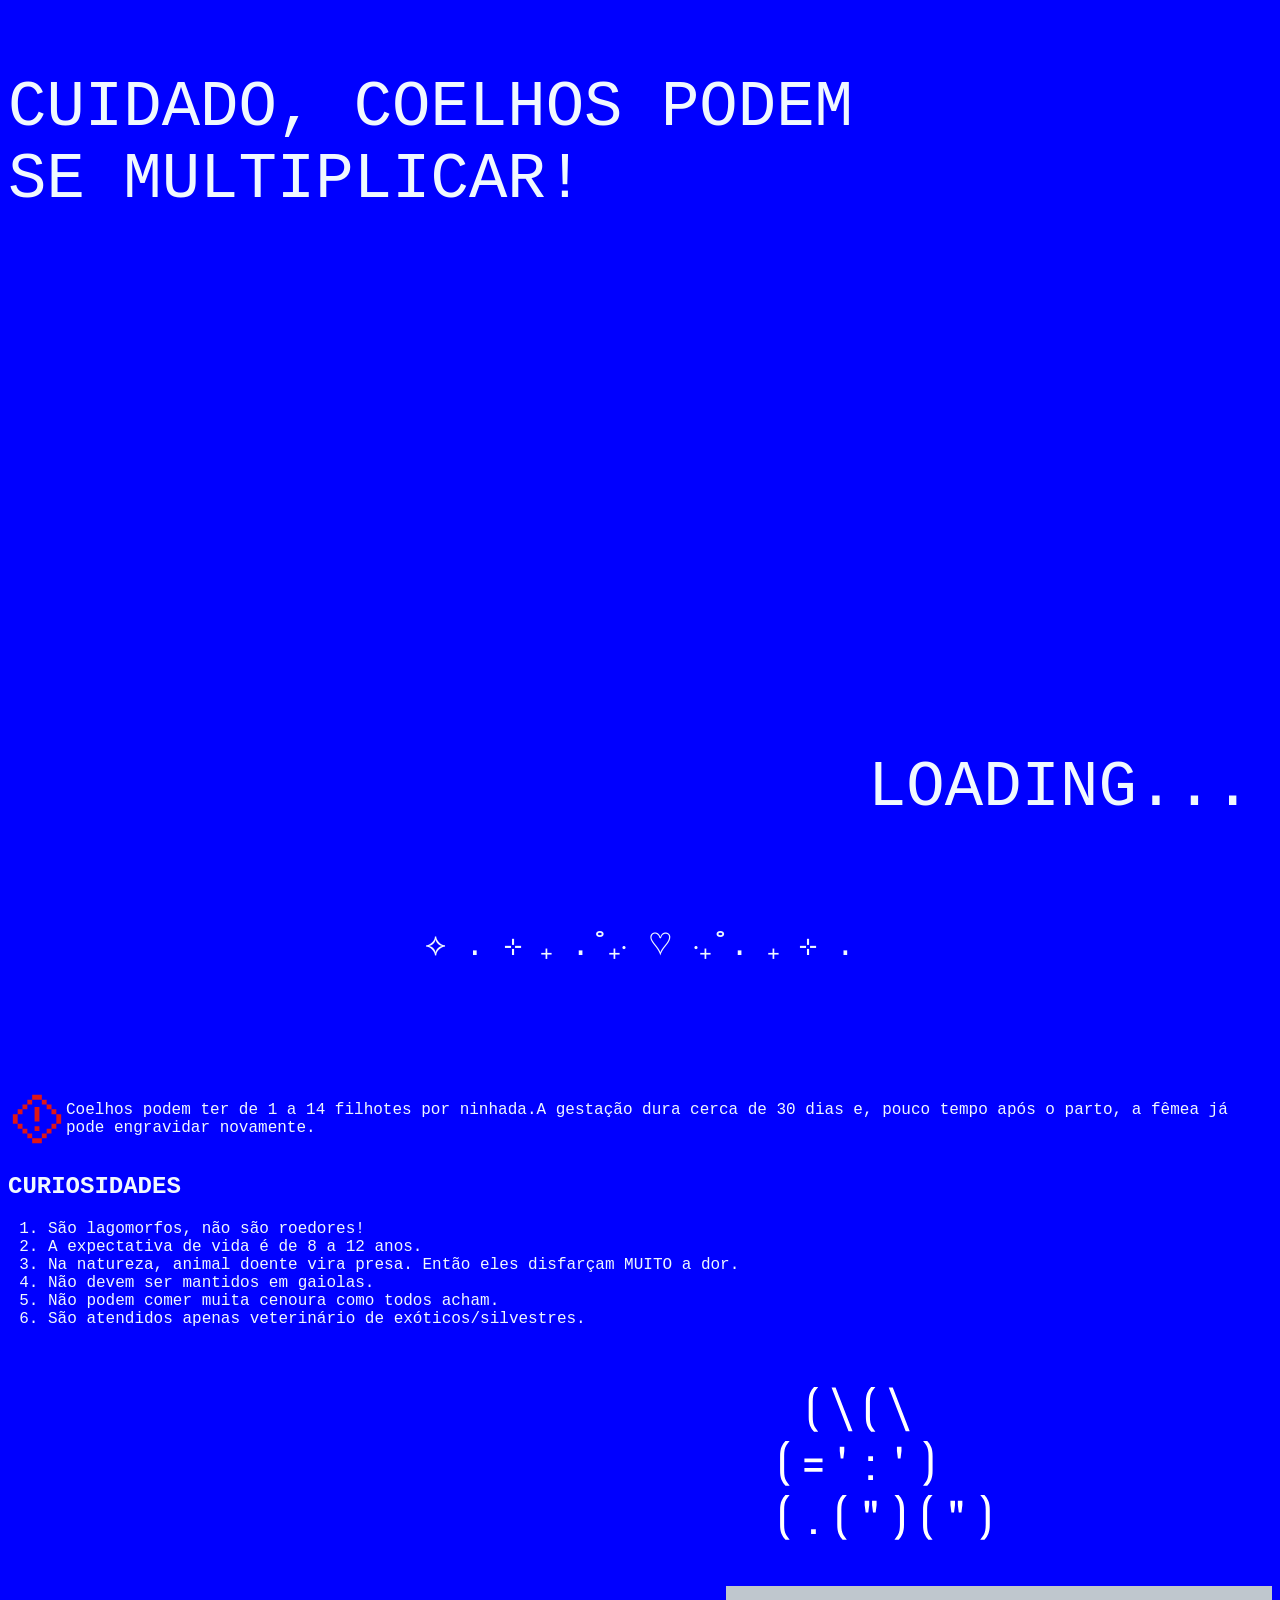
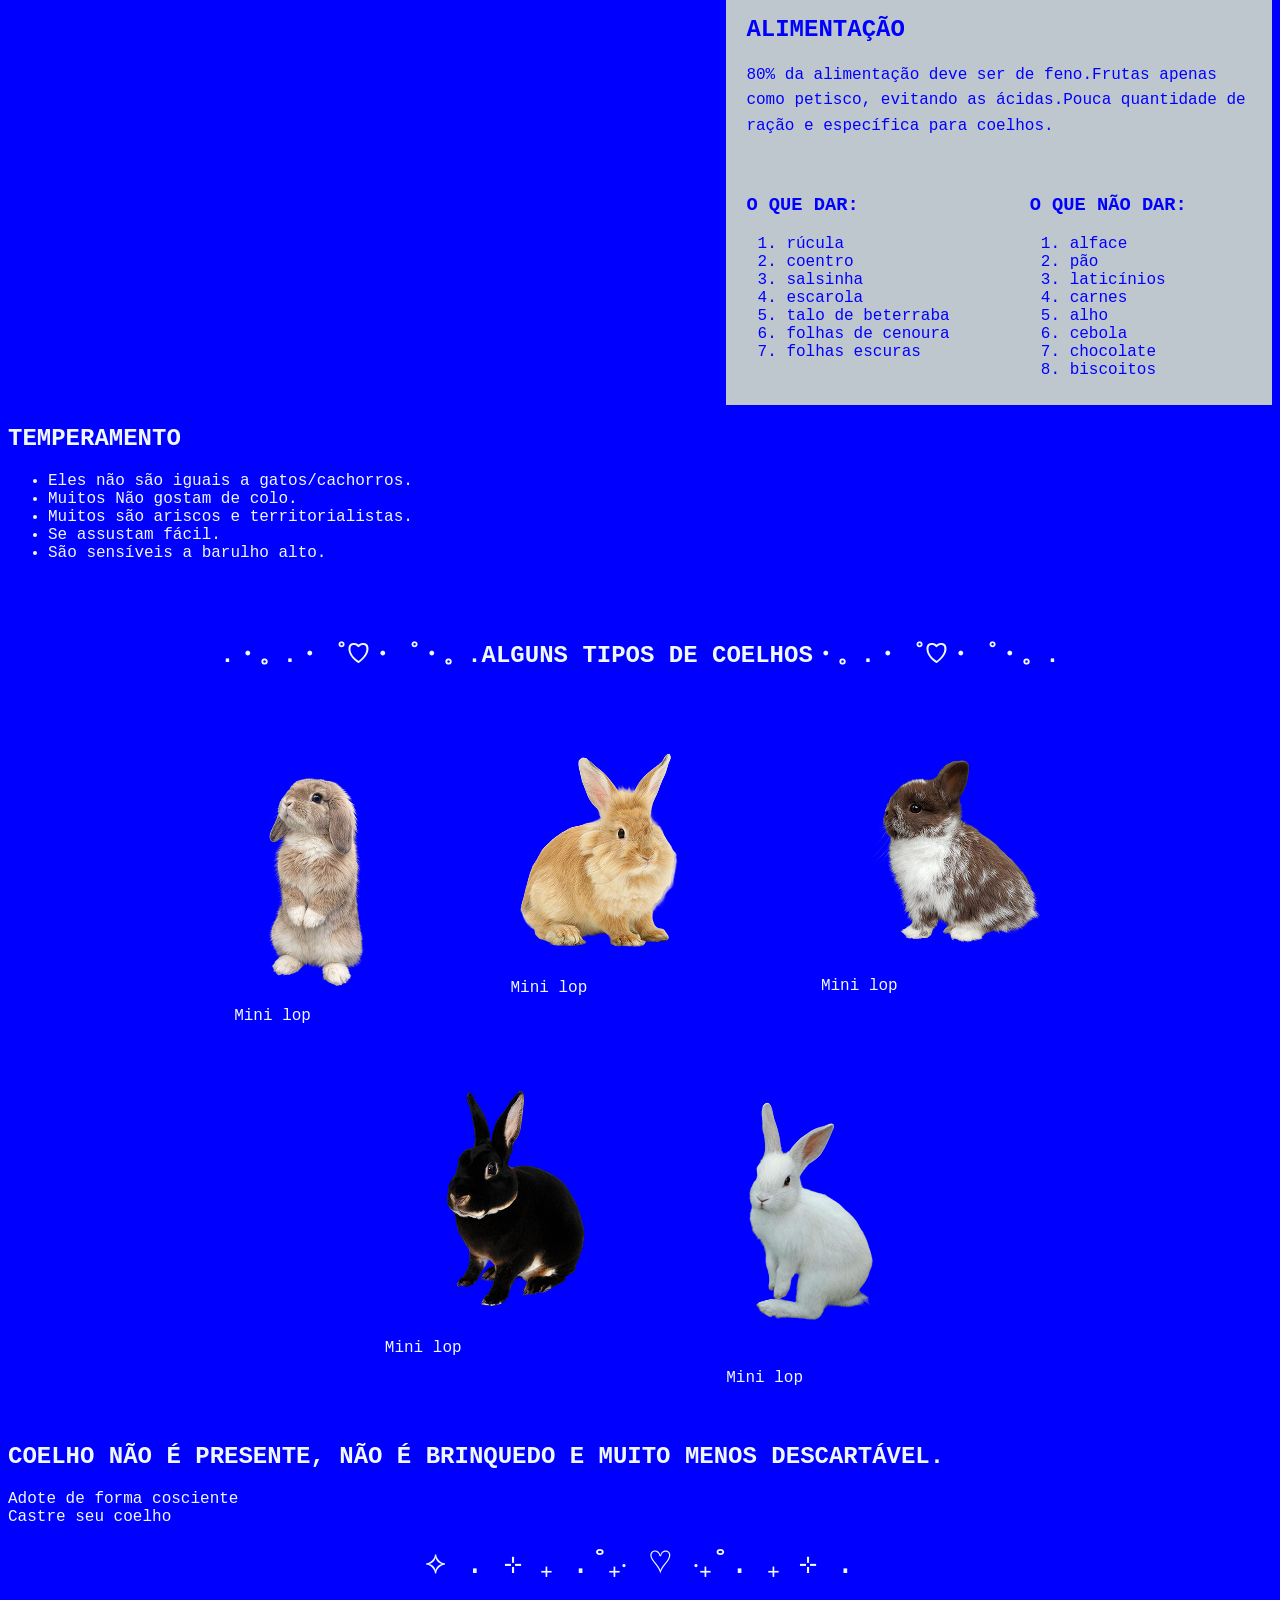
==== index.html @ 9f41f986 "teste" ====
<!DOCTYPE html>
<html>
<head>
    <meta charset="UTF-8">
    <!--Faz o site usar a largura real da tela do dispositivo (importante para responsividade/mobile)-->
    <meta name="viewport" content="width=device-width, initial-scale=1">
    <title>Coelhos</title>
    <link rel="stylesheet" href="style.css">
    <link rel="preconnect" href="https://fonts.googleapis.com">
    <link rel="preconnect" href="https://fonts.gstatic.com" crossorigin>

</head>

<body>
    <!--Área/seção identificada como "topo" para estilização no CSS-->
    <section class="section--top">
    <!-- Tela/vazio onde o JavaScript pode desenhar gráficos, formas, animações ou jogos -->
        <canvas id="drawingCanvas"></canvas>
         <p class="title--top title--principal">CUIDADO, COELHOS PODEM<br>
            SE MULTIPLICAR!
         </p>
         <p class="title--top title--loading">
            LOADING...
         </p>
    
    </section>
    <div class="border"> ⟡ . ⊹ ₊ .˚₊‧ ♡ ‧₊˚. ₊ ⊹ .</div>
    <section class="section--about">
        <img class="img--warning" src="imagem/warning.svg" alt="ícone de aviso">
        <p class="about__text">Coelhos podem ter de 1 a 14 filhotes por ninhada.A gestação dura cerca de 30 dias e, pouco tempo após o parto, a fêmea já pode engravidar novamente.</p>
    </section>

<main>
<section class="section--facts-area">
    <div>
        <h2>CURIOSIDADES</h2>
        <ol>
            <li> São lagomorfos, não são roedores!</li>
            <li>A expectativa de vida é de 8 a 12 anos.</li>
            <li>Na natureza, animal doente vira presa. Então eles disfarçam MUITO a dor.</li>
            <li>Não devem ser mantidos em gaiolas.</li>
            <li>Não podem comer muita cenoura como todos acham.</li>
            <li>São atendidos apenas veterinário de exóticos/silvestres.</li>
        </ol>
</div>
</section>

<div class="img--bunny-text">
    <img src="imagem/bunny-text.svg" alt="coelho desenhado com caracteres especiais">
</div>

<section class="section--info-food-area">
    <h2>ALIMENTAÇÃO</h2>
    <p  class="alimentacao__text">80% da alimentação deve ser de feno.Frutas apenas como petisco, evitando as ácidas.Pouca quantidade de ração e específica para coelhos.</p>
</section>

<section class="section-info-food-box">

        <div class="good-food">
            <h3>O QUE DAR:</h3>
             <ol>
                <li>rúcula</li>
                <li>coentro</li>
                <li>salsinha</li>
                <li>escarola</li>
                <li>talo de beterraba</li>
                <li>folhas de cenoura</li>
                <li>folhas escuras</li>
            </ol>
        </div>

        <div class="bad-food">
    <h3>O QUE NÃO DAR:</h3>
        <ol>
            <li>alface</li>
            <li>pão</li>
            <li>laticínios</li>
            <li>carnes</li>
            <li>alho</li>
            <li>cebola</li>
            <li>chocolate</li>
            <li>biscoitos</li>
        </ol>
        </div>
</section>

<section class="section--mood-area">
    <div> 
    <h2>TEMPERAMENTO</h2>
    <ul>
        <li>Eles não são iguais a gatos/cachorros.</li>
        <li>Muitos Não gostam de colo.</li>
        <li>Muitos são ariscos e territorialistas.</li>
        <li>Se assustam fácil.</li>
        <li>São sensíveis a barulho alto.</li>
    </ul>
    </div>
</section>

    <div class="section--types-title">
        <h2> .・。.・゜♡・゜・。.ALGUNS TIPOS DE COELHOS・。.・゜♡・゜・。.</h2>
    </div>
<section class="section--types-area">
   
    <div class="section--types-1"><img src="imagem/1.png" alt="coelho tipo Mini lop">
    <p>Mini lop</p>
    </div>

    <div class="section--types-2"><img src="imagem/2.png" alt="coelho tipo Mini lop">
    <p>Mini lop</p>
    </div>

    <div class="section--types-3"><img src="imagem/3.png" alt="coelho tipo Mini lop">
    <p>Mini lop</p>
    
    </div>
    <div class="section--types-4"><img src="imagem/4.png" alt="coelho tipo Mini lop">
    <p>Mini lop</p>
    </div>
    
    <div class="section--types-5"><img src="imagem/5.png" alt="coelho tipo Mini lop">
    <p>Mini lop</p>
    </div>
</section>
</main>
<footer>
    <h2>COELHO NÃO É PRESENTE, NÃO É BRINQUEDO 
E MUITO MENOS DESCARTÁVEL.</h2>
    <div>Adote de forma cosciente<br>
    Castre seu coelho</div>
    
</footer>
    <div class="border"> ⟡ . ⊹ ₊ .˚₊‧ ♡ ‧₊˚. ₊ ⊹ .</div>
</body>

<script src="script.js"></script>

</html>
---- style.css ----
body {
    background-color: blue;
    font-family: "Share Tech Mono", monospace;
    color: aliceblue;
}

.section--top {
    height: 100vh;
    position:relative
}
.title--top {
    position:absolute
}

.title--principal {
    font-size: clamp(2rem, 8vw, 4rem);
    top: 0;
}
.title--loading {
    position: absolute;
    font-size: clamp(2rem, 6vw, 4rem);
    right: 20px;
    bottom: 20px;
}

.border {
    font-size: clamp(1rem, 3vw, 2rem);
    padding-top: 20px;
    padding-bottom: 120px;
    display: flex;
    flex-wrap: wrap;
    justify-content: center;
}

.section--about{
    display:flex
}

.img--warning {
    max-width: 100%;
    height: auto;
}

.alimentacao__text {
    max-width: 500px;
    line-height: 1.6;
}

.img--bunny-text {
    max-width: 500px;
    width: 100%;
    height: auto;
    display: flex;
    margin-left: auto;
    padding-top: 40px;
    padding-bottom: 40px;
}

.section--info-food-area,
.section-info-food-box {
    width: 40%;
    margin-left: auto;
    color: blue;
    padding:10px 20px;
    background-color: rgb(191, 199, 206);
}

.section-info-food-box{
    display: flex;
    gap: 80px;
}

.section--types-title{
    font-size: clamp(1rem, 2vw, 1rem);
    display: flex;
    flex-wrap: wrap;
    justify-content: center;
    padding-top: 40px;
    padding-bottom: 40px;

}

.img--bunny-text img {
    max-width: 100%;
    height: auto;
}

.section--types-area {
    display: flex;
    flex-wrap: wrap;
    justify-content: center;
}

.section--types-1{
    padding-left: 5%;
    padding-right: 5%;
    padding-bottom: 20px;
    padding-top: 20px;
}
.section--types-2{
    padding-left: 5%;
    padding-right: 5%;
    padding-bottom: 20px;
    padding-top: 20px;
}
.section--types-3{
    padding-left: 5%;
    padding-right: 5%;
    padding-bottom: 20px;
    padding-top: 20px;
}
.section--types-4{
    padding-left: 5%;
    padding-right: 5%;
    padding-bottom: 20px;
    padding-top: 20px;
}
.section--types-5{
    padding-left: 5%;
    padding-right: 5%;
    padding-bottom: 20px;
    padding-top: 20px;
}
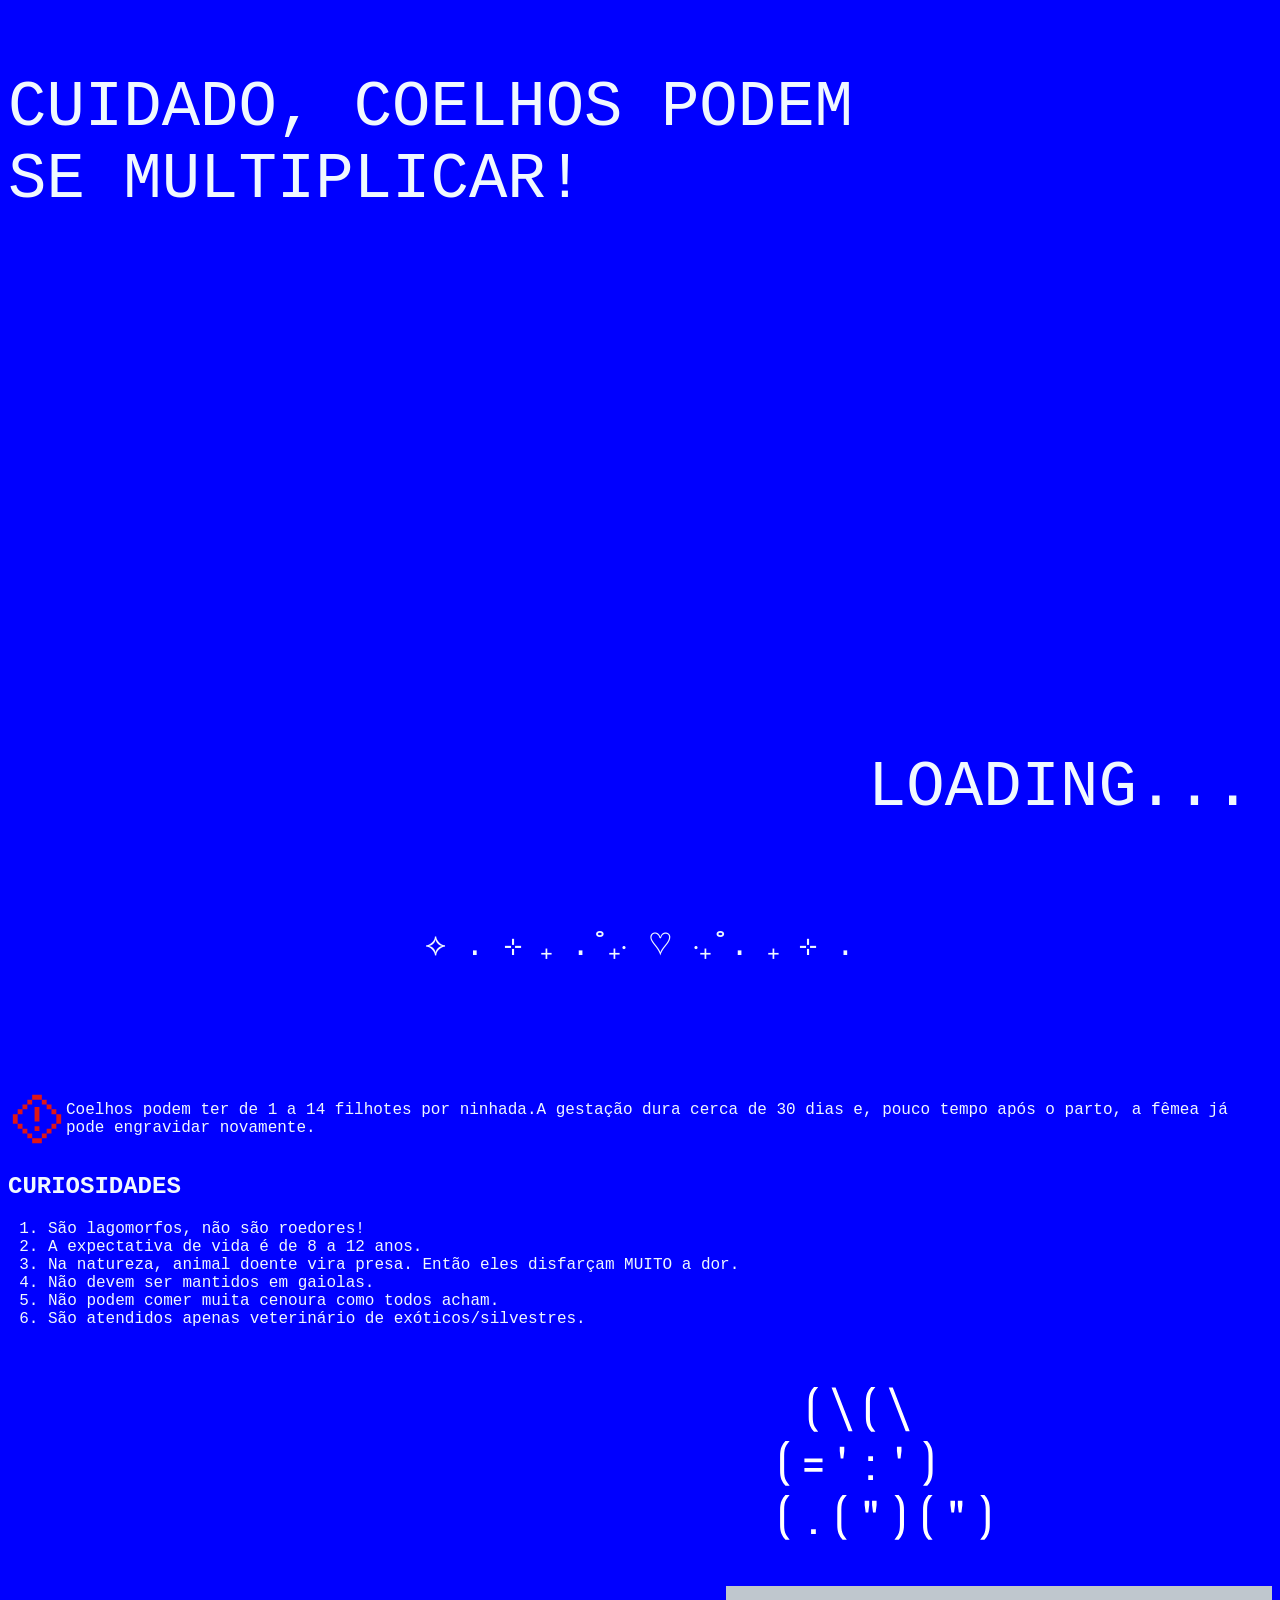
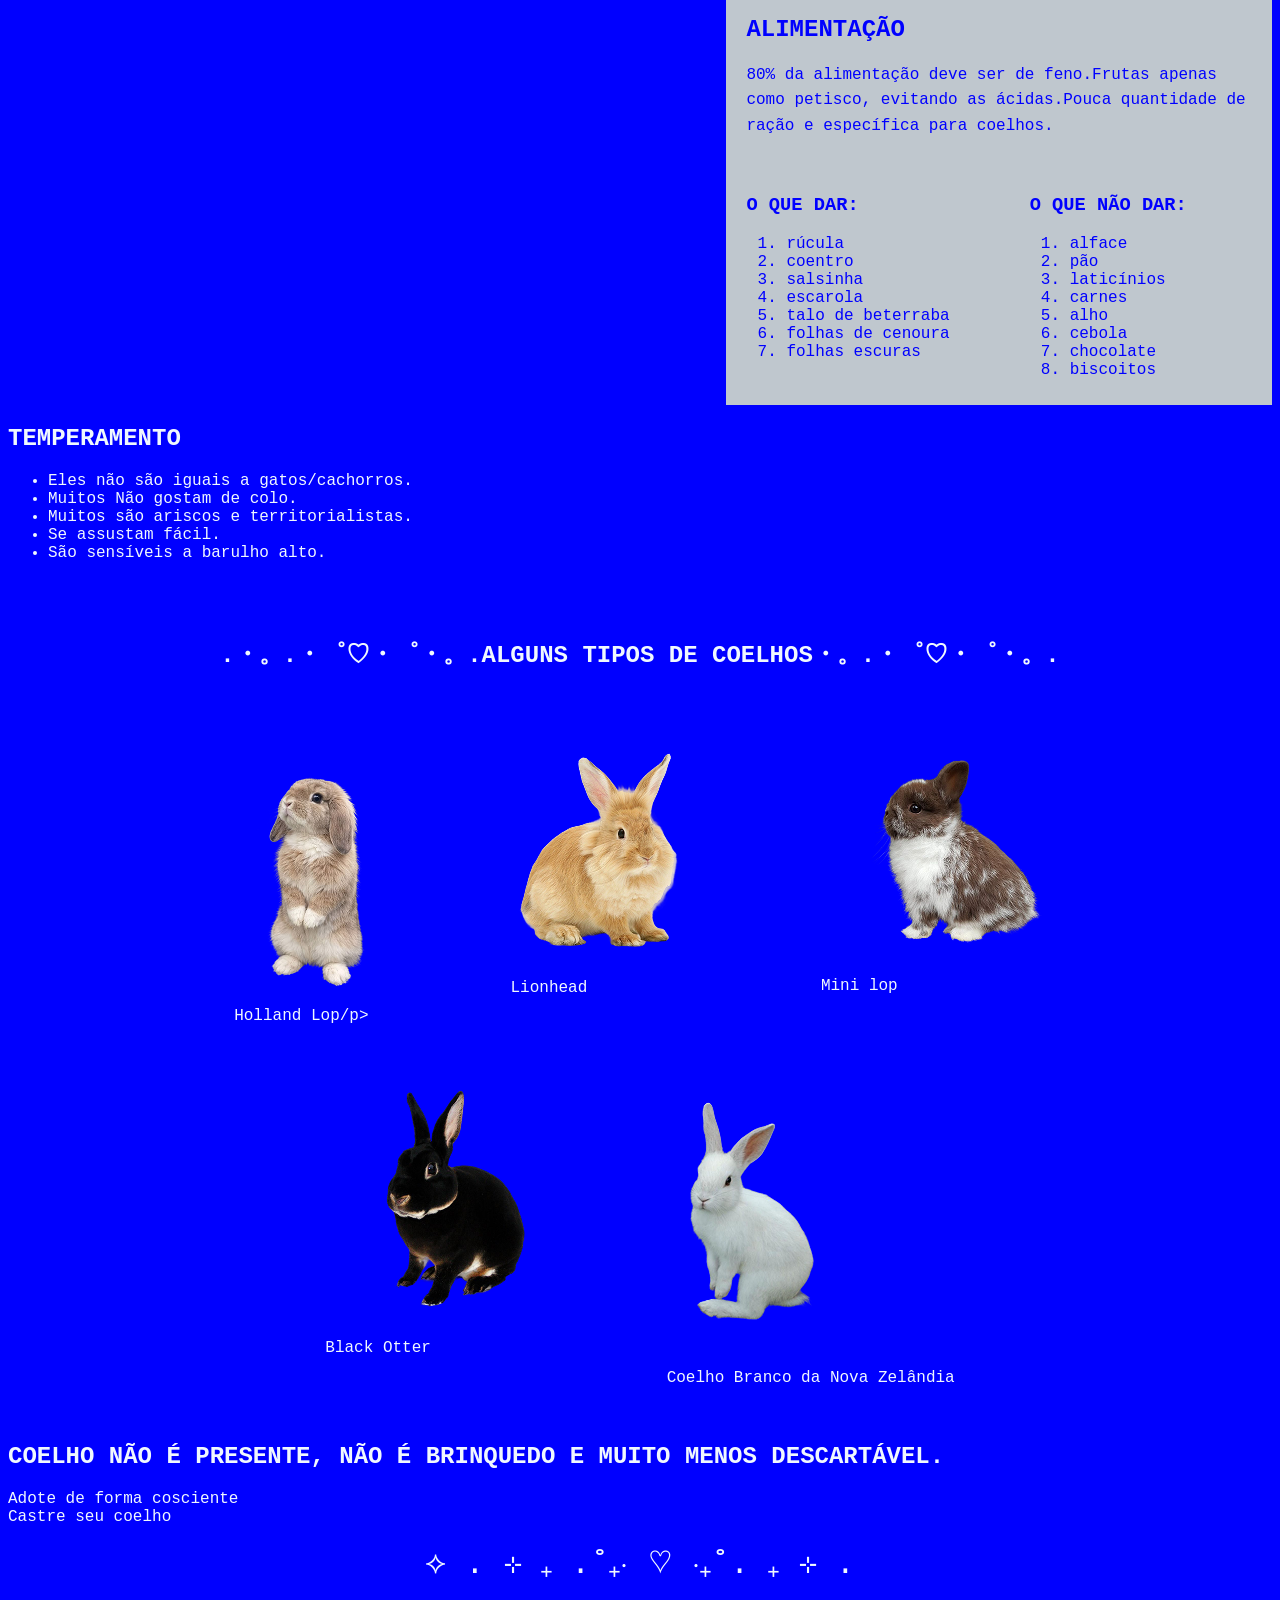
==== commit abde4b19: "Update index.html" ====
--- a/index.html
+++ b/index.html
@@ -103,11 +103,11 @@
 <section class="section--types-area">
    
     <div class="section--types-1"><img src="imagem/1.png" alt="coelho tipo Mini lop">
-    <p>Mini lop</p>
+    <p>Holland Lop/p>
     </div>
 
     <div class="section--types-2"><img src="imagem/2.png" alt="coelho tipo Mini lop">
-    <p>Mini lop</p>
+    <p>Lionhead</p>
     </div>
 
     <div class="section--types-3"><img src="imagem/3.png" alt="coelho tipo Mini lop">
@@ -115,11 +115,11 @@
     
     </div>
     <div class="section--types-4"><img src="imagem/4.png" alt="coelho tipo Mini lop">
-    <p>Mini lop</p>
+    <p>Black Otter</p>
     </div>
     
     <div class="section--types-5"><img src="imagem/5.png" alt="coelho tipo Mini lop">
-    <p>Mini lop</p>
+    <p>Coelho Branco da Nova Zelândia</p>
     </div>
 </section>
 </main>
@@ -135,4 +135,4 @@
 
 <script src="script.js"></script>
 
-</html>+</html>
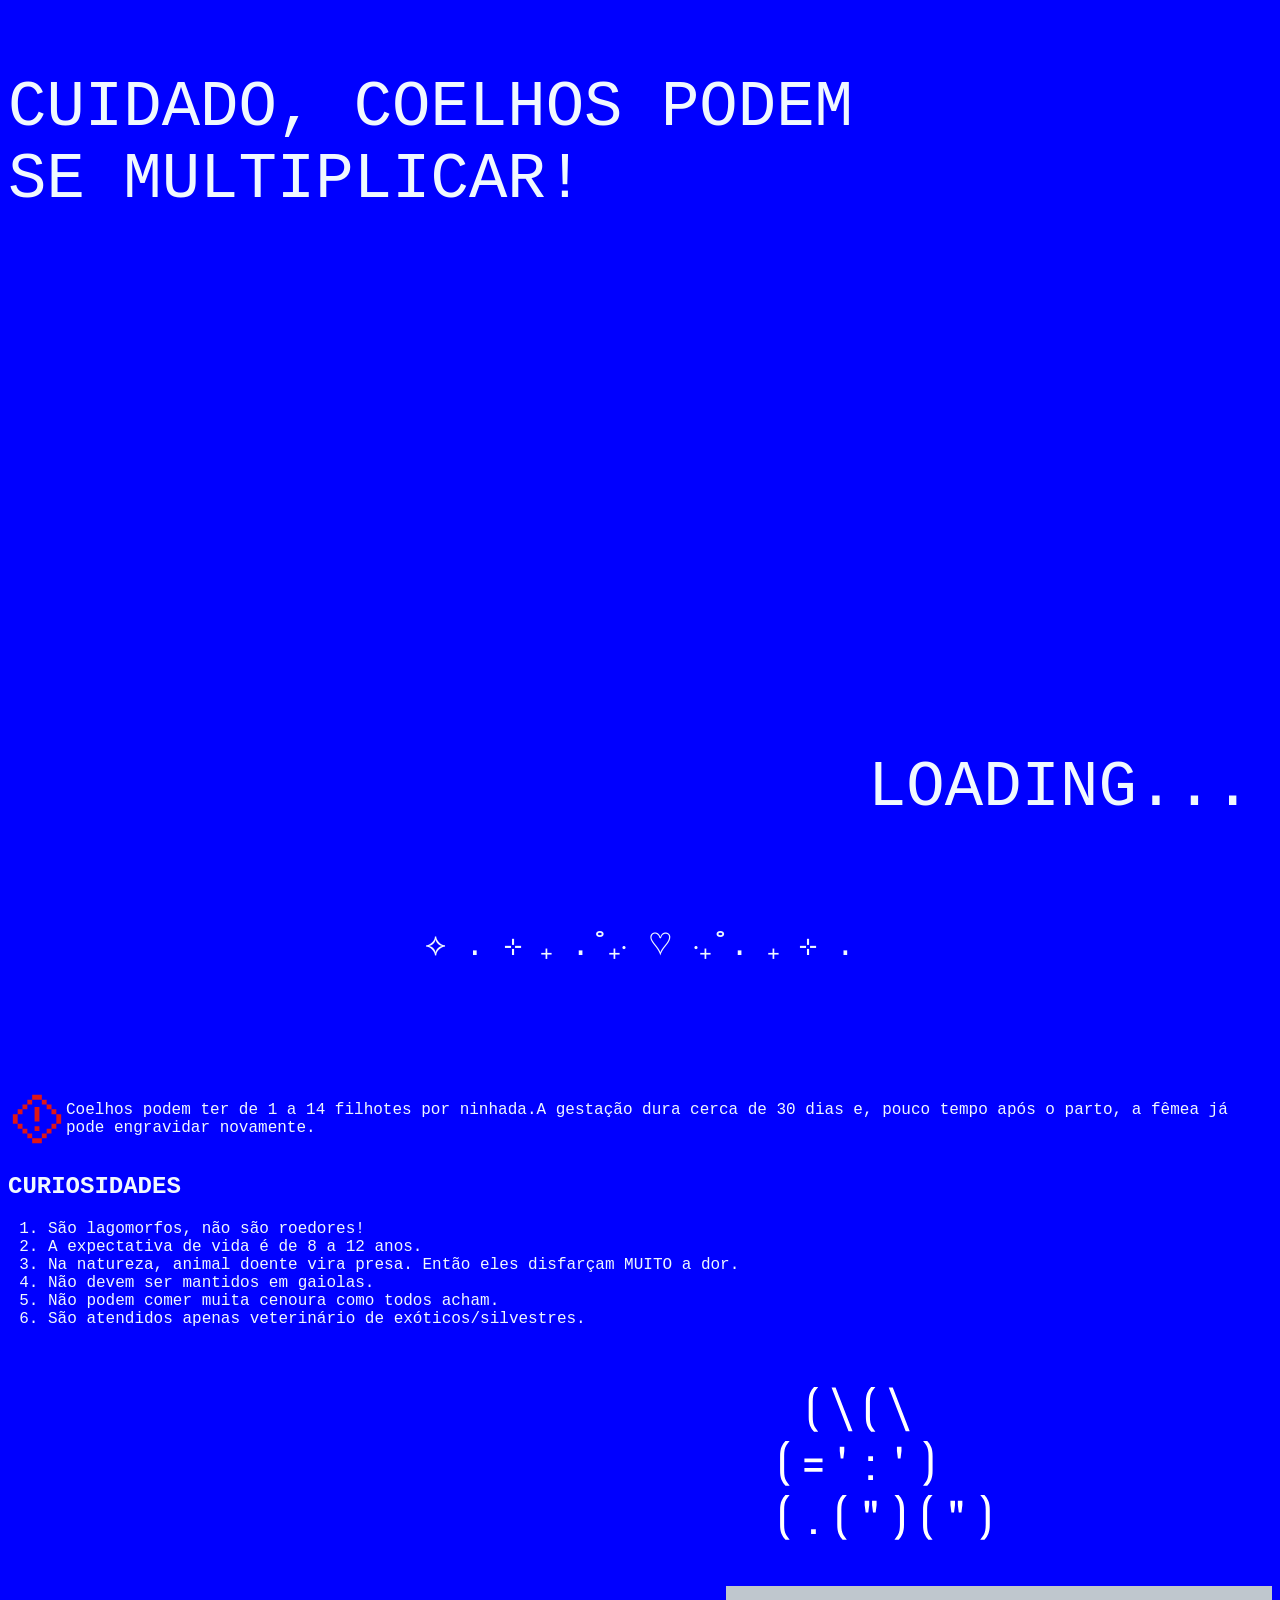
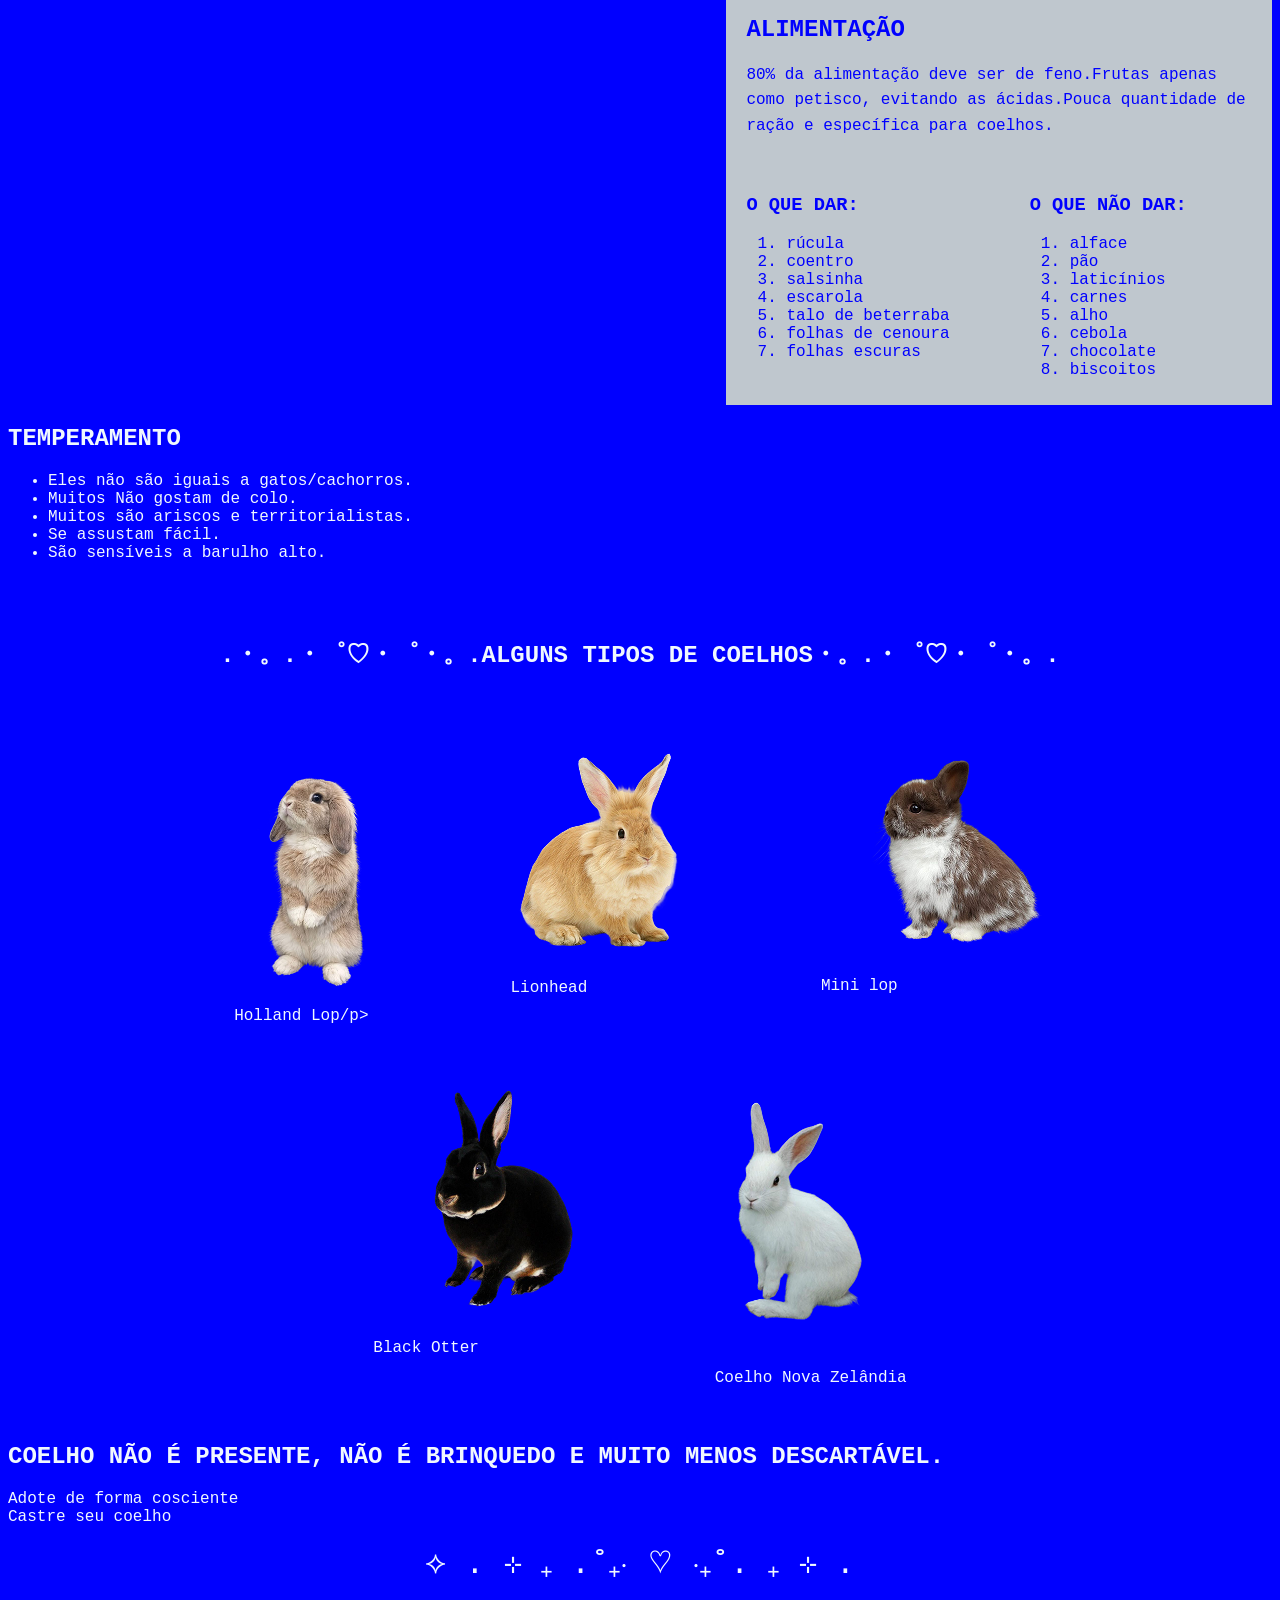
==== commit cc05e206: "Update index.html" ====
--- a/index.html
+++ b/index.html
@@ -119,7 +119,7 @@
     </div>
     
     <div class="section--types-5"><img src="imagem/5.png" alt="coelho tipo Mini lop">
-    <p>Coelho Branco da Nova Zelândia</p>
+    <p>Coelho Nova Zelândia</p>
     </div>
 </section>
 </main>
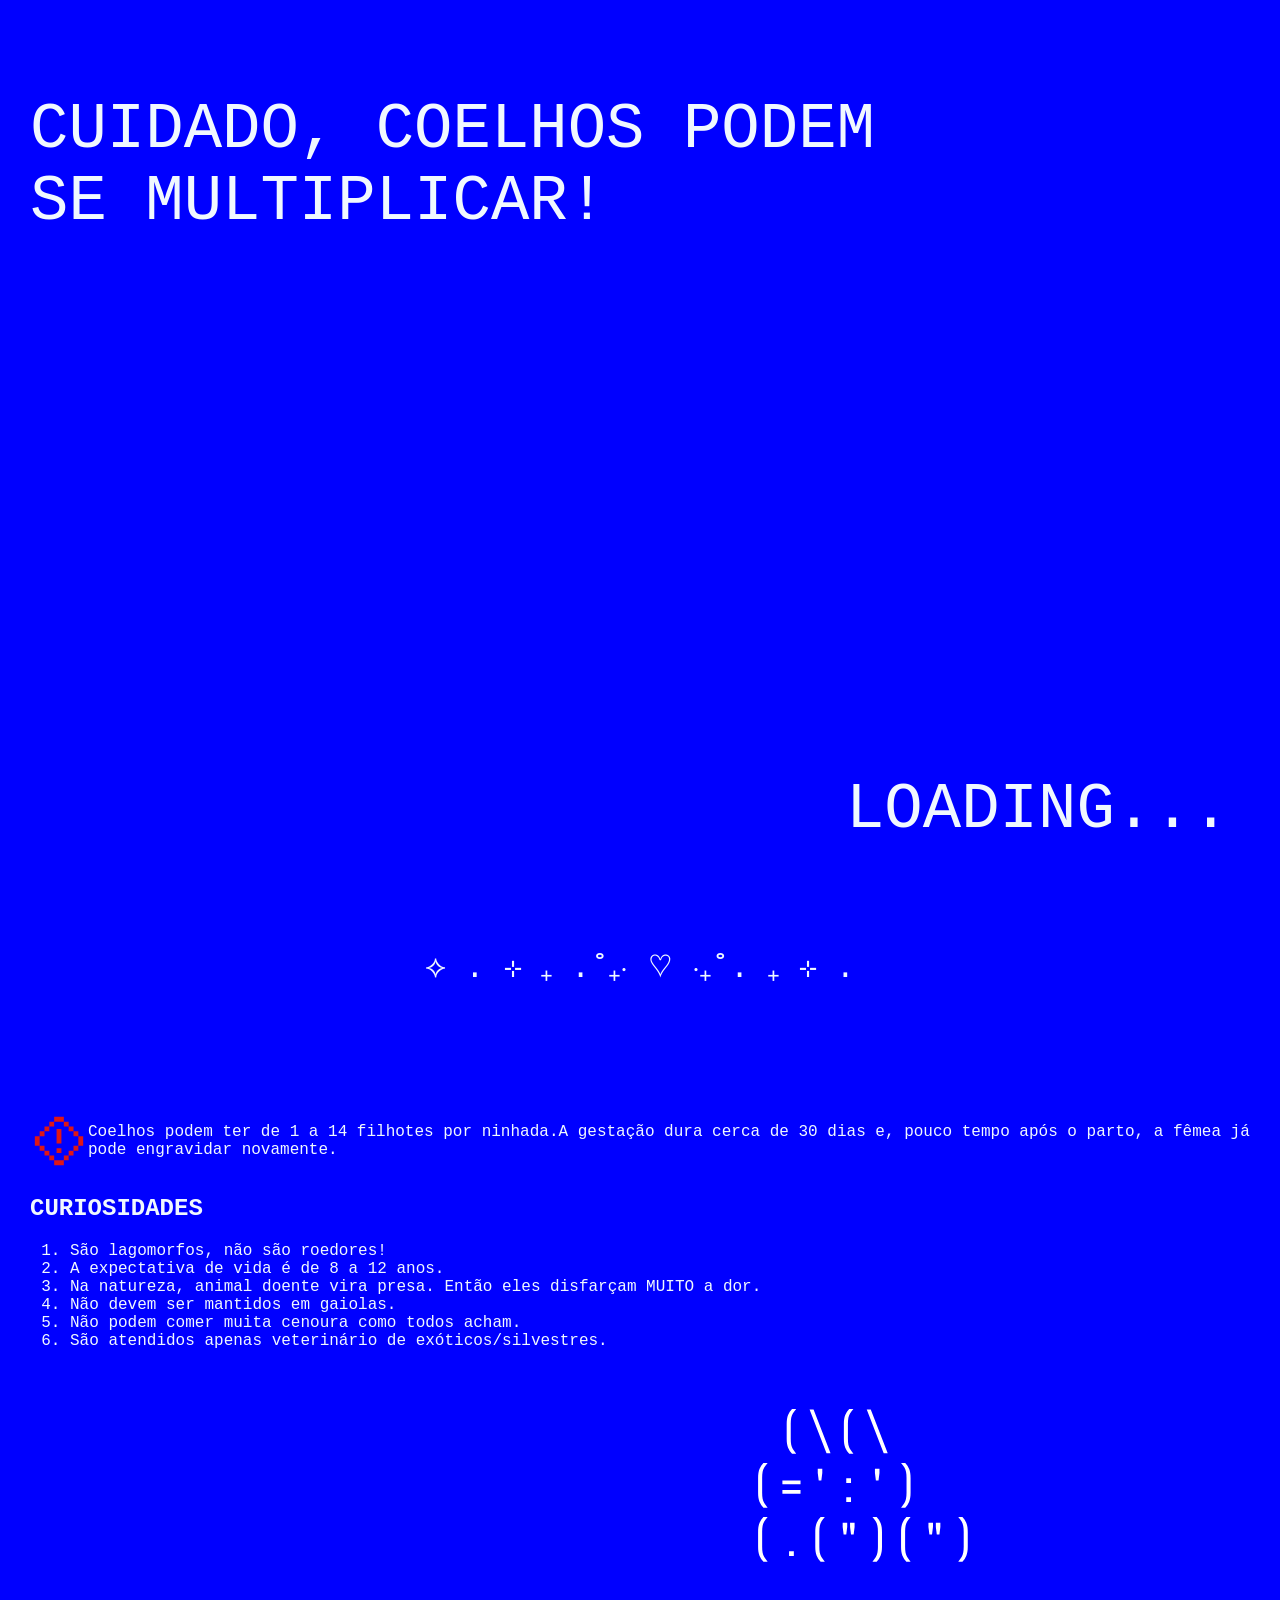
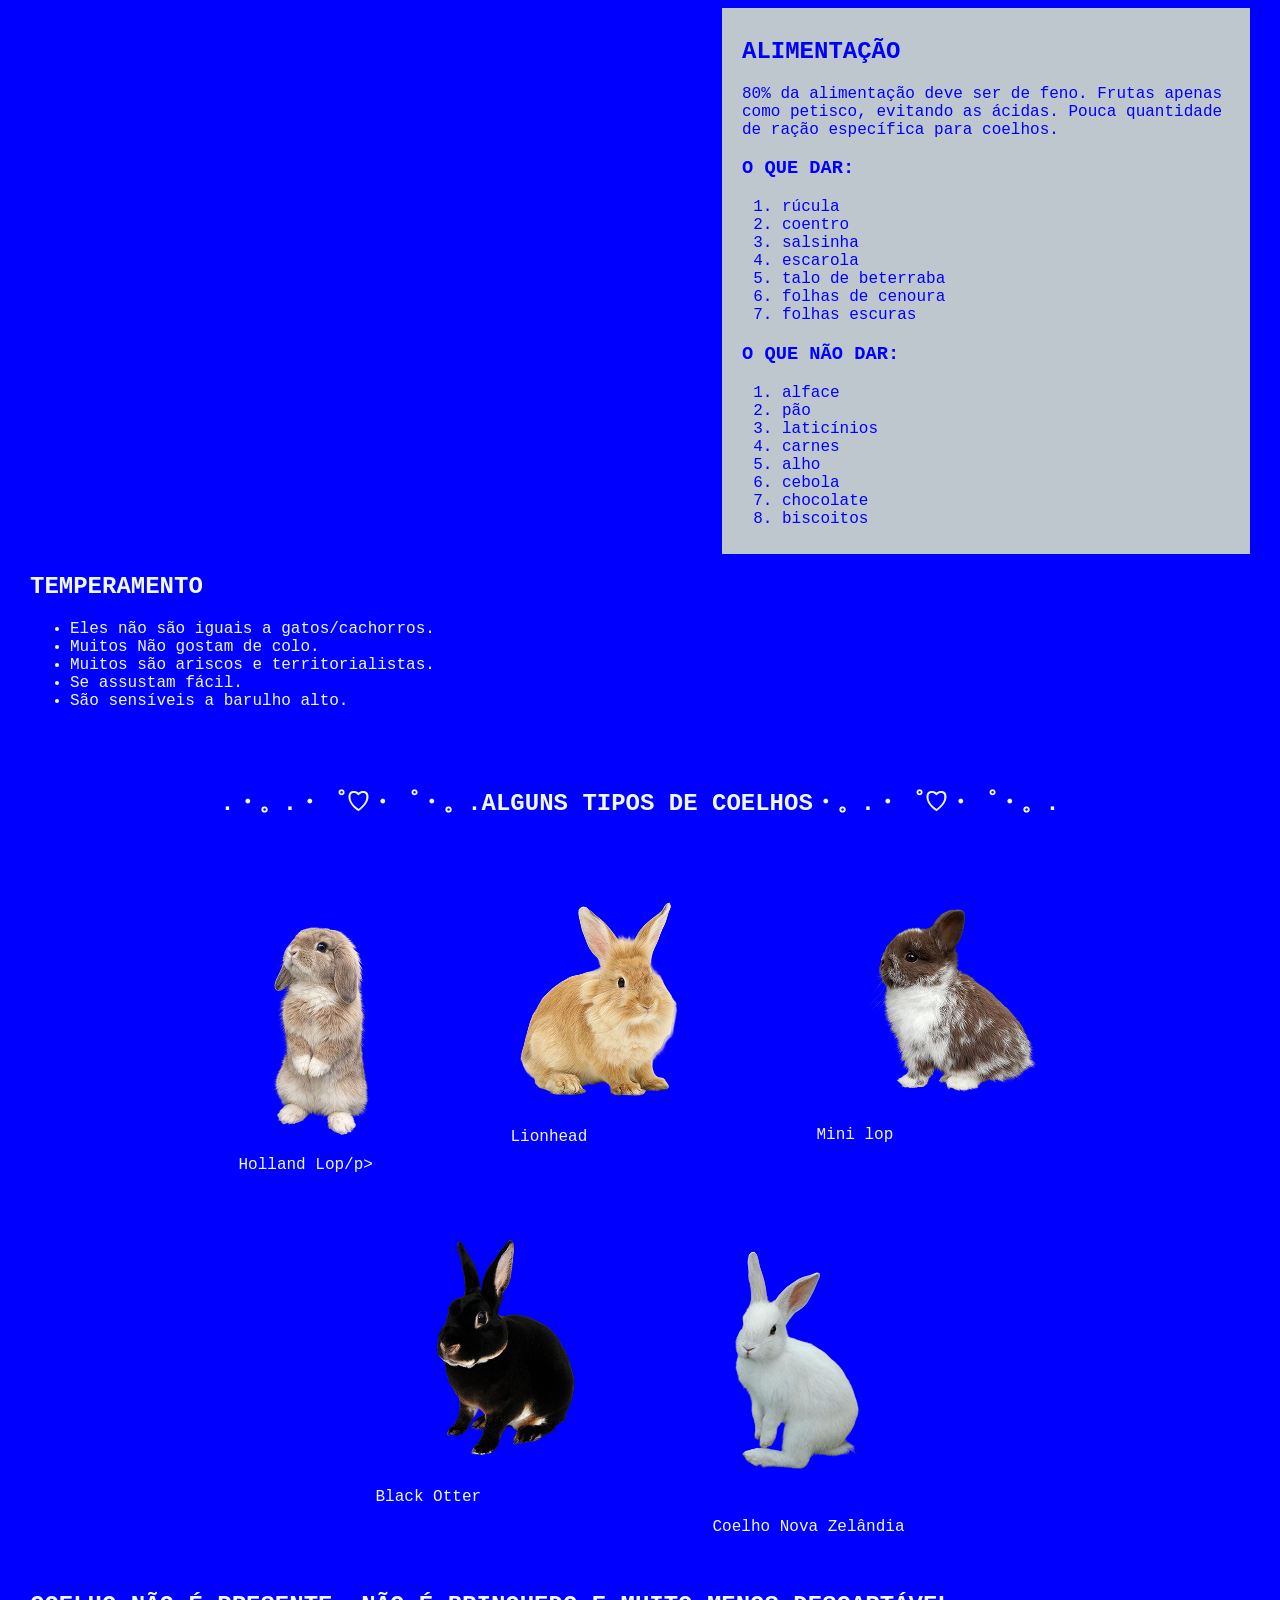
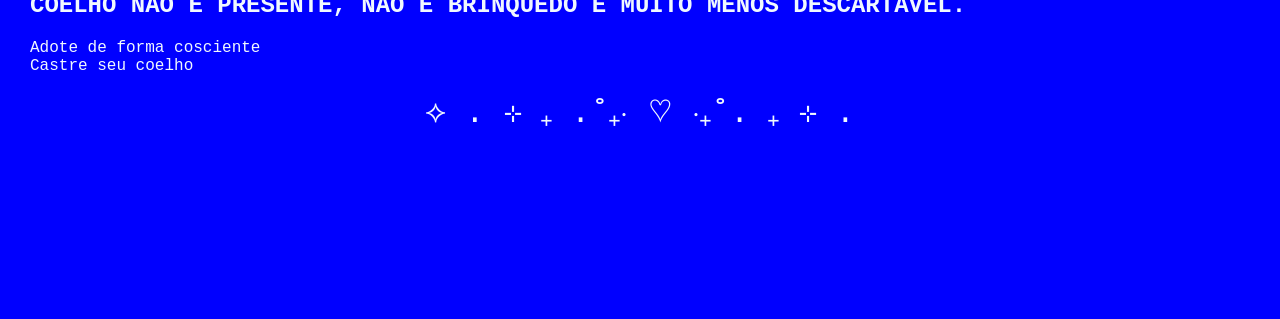
==== commit d9087b06: "Refactor food information section in index.html" ====
--- a/index.html
+++ b/index.html
@@ -51,14 +51,18 @@
 
 <section class="section--info-food-area">
     <h2>ALIMENTAÇÃO</h2>
-    <p  class="alimentacao__text">80% da alimentação deve ser de feno.Frutas apenas como petisco, evitando as ácidas.Pouca quantidade de ração e específica para coelhos.</p>
-</section>
 
-<section class="section-info-food-box">
+    <p class="introducao">
+        80% da alimentação deve ser de feno.
+        Frutas apenas como petisco, evitando as ácidas.
+        Pouca quantidade de ração específica para coelhos.
+    </p>
 
-        <div class="good-food">
+    <div class="listas-alimentacao">
+
+        <div class="coluna">
             <h3>O QUE DAR:</h3>
-             <ol>
+            <ol>
                 <li>rúcula</li>
                 <li>coentro</li>
                 <li>salsinha</li>
@@ -69,19 +73,21 @@
             </ol>
         </div>
 
-        <div class="bad-food">
-    <h3>O QUE NÃO DAR:</h3>
-        <ol>
-            <li>alface</li>
-            <li>pão</li>
-            <li>laticínios</li>
-            <li>carnes</li>
-            <li>alho</li>
-            <li>cebola</li>
-            <li>chocolate</li>
-            <li>biscoitos</li>
-        </ol>
+        <div class="coluna">
+            <h3>O QUE NÃO DAR:</h3>
+            <ol>
+                <li>alface</li>
+                <li>pão</li>
+                <li>laticínios</li>
+                <li>carnes</li>
+                <li>alho</li>
+                <li>cebola</li>
+                <li>chocolate</li>
+                <li>biscoitos</li>
+            </ol>
         </div>
+
+    </div>
 </section>
 
 <section class="section--mood-area">
--- a/style.css
+++ b/style.css
@@ -2,6 +2,9 @@
     background-color: blue;
     font-family: "Share Tech Mono", monospace;
     color: aliceblue;
+    margin: 0;
+    padding: 30px;
+    box-sizing: border-box;
 }
 
 .section--top {
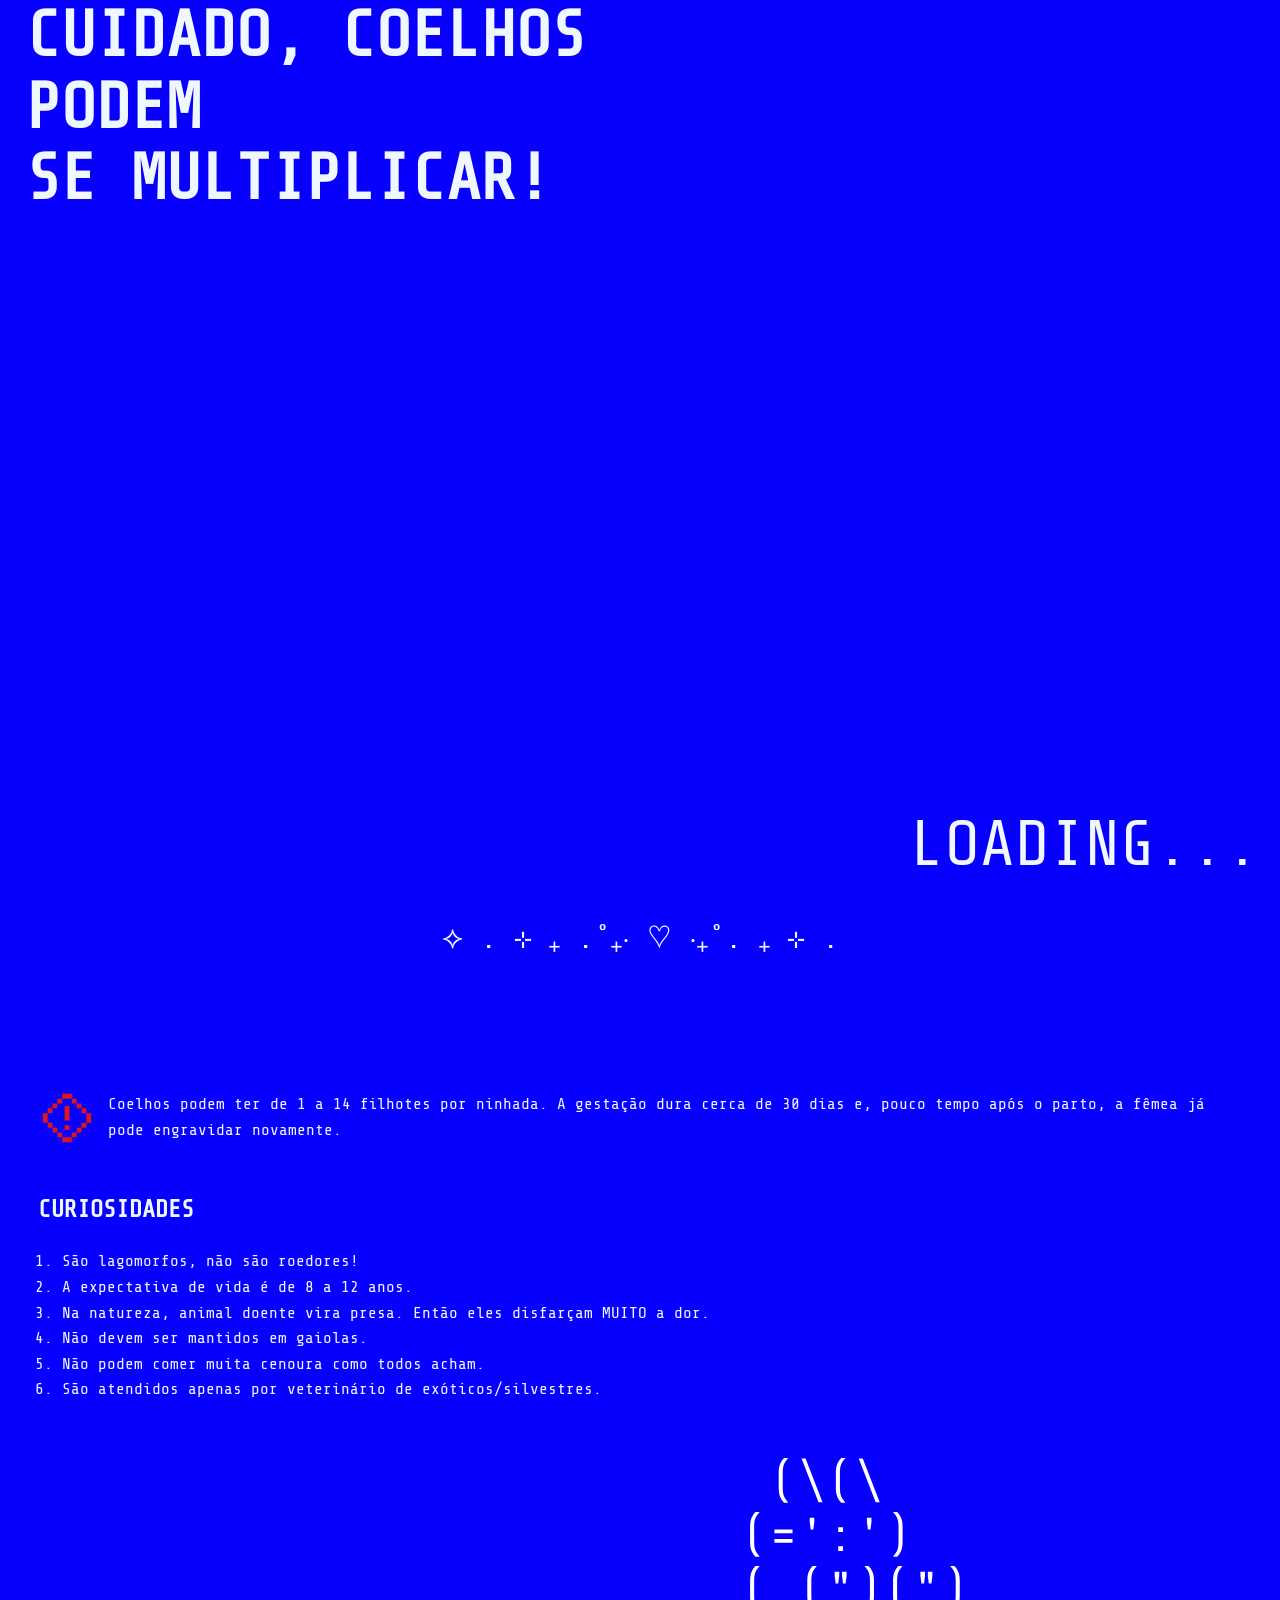
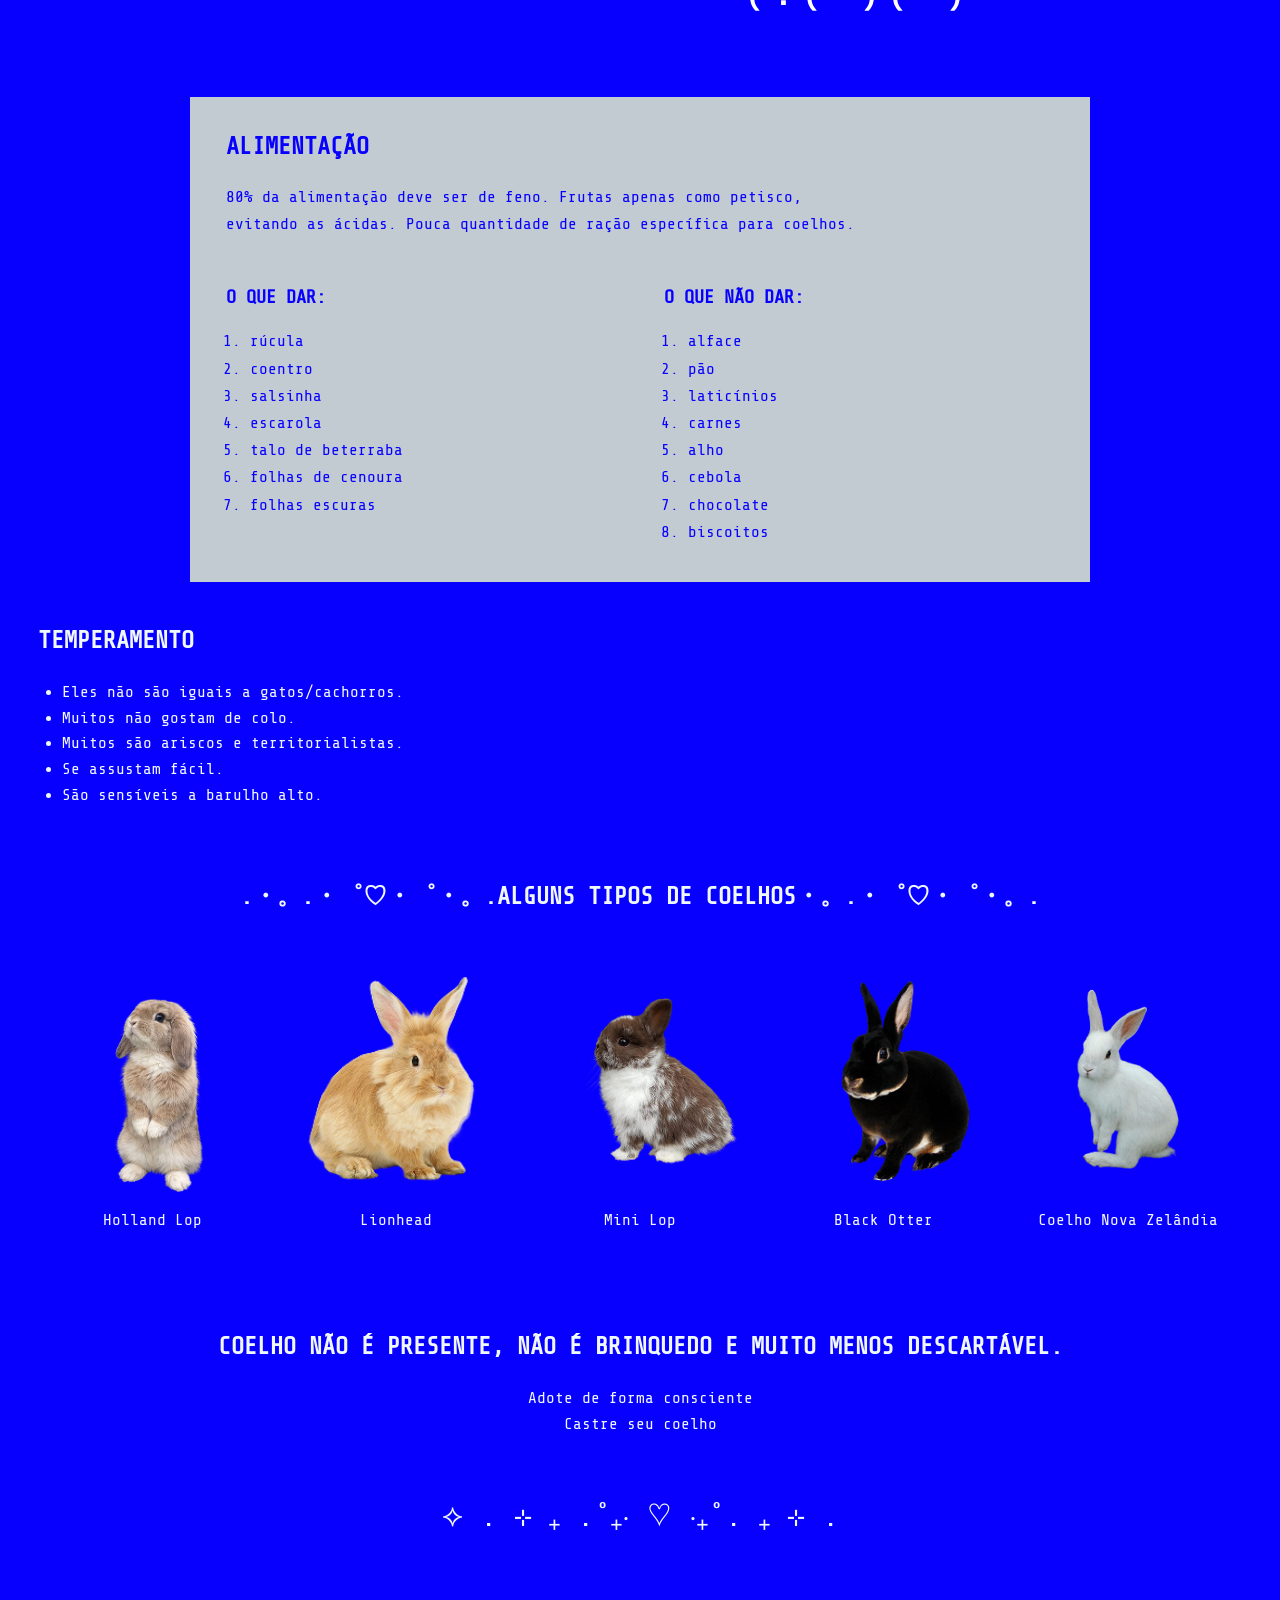
==== commit 61551b6c: "Refina estrutura semantica e box de alimentacao" ====
--- a/index.html
+++ b/index.html
@@ -1,144 +1,146 @@
 <!DOCTYPE html>
-<html>
+<html lang="pt-BR">
 <head>
     <meta charset="UTF-8">
-    <!--Faz o site usar a largura real da tela do dispositivo (importante para responsividade/mobile)-->
     <meta name="viewport" content="width=device-width, initial-scale=1">
+    <meta name="description" content="Um guia visual sobre coelhos, seus cuidados, alimentação e adoção responsável.">
     <title>Coelhos</title>
+
     <link rel="stylesheet" href="style.css">
-    <link rel="preconnect" href="https://fonts.googleapis.com">
-    <link rel="preconnect" href="https://fonts.gstatic.com" crossorigin>
-
+    <script src="script.js" defer></script>
 </head>
 
 <body>
-    <!--Área/seção identificada como "topo" para estilização no CSS-->
-    <section class="section--top">
-    <!-- Tela/vazio onde o JavaScript pode desenhar gráficos, formas, animações ou jogos -->
-        <canvas id="drawingCanvas"></canvas>
-         <p class="title--top title--principal">CUIDADO, COELHOS PODEM<br>
+    <section class="section--top" aria-label="Banner principal">
+        <canvas id="drawingCanvas" aria-hidden="true"></canvas>
+        <h1 class="title--top title--principal">
+            CUIDADO, COELHOS PODEM<br>
             SE MULTIPLICAR!
-         </p>
-         <p class="title--top title--loading">
-            LOADING...
-         </p>
-    
-    </section>
-    <div class="border"> ⟡ . ⊹ ₊ .˚₊‧ ♡ ‧₊˚. ₊ ⊹ .</div>
-    <section class="section--about">
-        <img class="img--warning" src="imagem/warning.svg" alt="ícone de aviso">
-        <p class="about__text">Coelhos podem ter de 1 a 14 filhotes por ninhada.A gestação dura cerca de 30 dias e, pouco tempo após o parto, a fêmea já pode engravidar novamente.</p>
+        </h1>
+        <p class="title--top title--loading" aria-hidden="true">LOADING...</p>
     </section>
 
-<main>
-<section class="section--facts-area">
-    <div>
-        <h2>CURIOSIDADES</h2>
-        <ol>
-            <li> São lagomorfos, não são roedores!</li>
-            <li>A expectativa de vida é de 8 a 12 anos.</li>
-            <li>Na natureza, animal doente vira presa. Então eles disfarçam MUITO a dor.</li>
-            <li>Não devem ser mantidos em gaiolas.</li>
-            <li>Não podem comer muita cenoura como todos acham.</li>
-            <li>São atendidos apenas veterinário de exóticos/silvestres.</li>
-        </ol>
-</div>
-</section>
+    <div class="border" aria-hidden="true">⟡ . ⊹ ₊ .˚₊‧ ♡ ‧₊˚. ₊ ⊹ .</div>
 
-<div class="img--bunny-text">
-    <img src="imagem/bunny-text.svg" alt="coelho desenhado com caracteres especiais">
-</div>
+    <section class="section--about" aria-label="Aviso sobre reprodução">
+        <img class="img--warning" src="imagem/warning.svg" alt="Ícone de aviso">
+        <p class="about__text">
+            Coelhos podem ter de 1 a 14 filhotes por ninhada. A gestação dura cerca de 30 dias e,
+            pouco tempo após o parto, a fêmea já pode engravidar novamente.
+        </p>
+    </section>
 
-<section class="section--info-food-area">
-    <h2>ALIMENTAÇÃO</h2>
+    <main id="conteudo">
+        <section class="section--facts-area" aria-labelledby="titulo-curiosidades">
+            <div>
+                <h2 id="titulo-curiosidades">CURIOSIDADES</h2>
+                <ol>
+                    <li>São lagomorfos, não são roedores!</li>
+                    <li>A expectativa de vida é de 8 a 12 anos.</li>
+                    <li>Na natureza, animal doente vira presa. Então eles disfarçam MUITO a dor.</li>
+                    <li>Não devem ser mantidos em gaiolas.</li>
+                    <li>Não podem comer muita cenoura como todos acham.</li>
+                    <li>São atendidos apenas por veterinário de exóticos/silvestres.</li>
+                </ol>
+            </div>
+        </section>
 
-    <p class="introducao">
-        80% da alimentação deve ser de feno.
-        Frutas apenas como petisco, evitando as ácidas.
-        Pouca quantidade de ração específica para coelhos.
-    </p>
-
-    <div class="listas-alimentacao">
-
-        <div class="coluna">
-            <h3>O QUE DAR:</h3>
-            <ol>
-                <li>rúcula</li>
-                <li>coentro</li>
-                <li>salsinha</li>
-                <li>escarola</li>
-                <li>talo de beterraba</li>
-                <li>folhas de cenoura</li>
-                <li>folhas escuras</li>
-            </ol>
+        <div class="img--bunny-text">
+            <img src="imagem/bunny-text.svg" alt="Coelho desenhado com caracteres especiais" loading="lazy" decoding="async">
         </div>
 
-        <div class="coluna">
-            <h3>O QUE NÃO DAR:</h3>
-            <ol>
-                <li>alface</li>
-                <li>pão</li>
-                <li>laticínios</li>
-                <li>carnes</li>
-                <li>alho</li>
-                <li>cebola</li>
-                <li>chocolate</li>
-                <li>biscoitos</li>
-            </ol>
+        <section class="section--info-food-area" aria-labelledby="titulo-alimentacao">
+            <h2 id="titulo-alimentacao">ALIMENTAÇÃO</h2>
+
+            <p class="introducao">
+                80% da alimentação deve ser de feno.
+                Frutas apenas como petisco, evitando as ácidas.
+                Pouca quantidade de ração específica para coelhos.
+            </p>
+
+            <div class="listas-alimentacao">
+                <div class="coluna">
+                    <h3>O QUE DAR:</h3>
+                    <ol>
+                        <li>rúcula</li>
+                        <li>coentro</li>
+                        <li>salsinha</li>
+                        <li>escarola</li>
+                        <li>talo de beterraba</li>
+                        <li>folhas de cenoura</li>
+                        <li>folhas escuras</li>
+                    </ol>
+                </div>
+
+                <div class="coluna">
+                    <h3>O QUE NÃO DAR:</h3>
+                    <ol>
+                        <li>alface</li>
+                        <li>pão</li>
+                        <li>laticínios</li>
+                        <li>carnes</li>
+                        <li>alho</li>
+                        <li>cebola</li>
+                        <li>chocolate</li>
+                        <li>biscoitos</li>
+                    </ol>
+                </div>
+            </div>
+        </section>
+
+        <section class="section--mood-area" aria-labelledby="titulo-temperamento">
+            <div>
+                <h2 id="titulo-temperamento">TEMPERAMENTO</h2>
+                <ul>
+                    <li>Eles não são iguais a gatos/cachorros.</li>
+                    <li>Muitos não gostam de colo.</li>
+                    <li>Muitos são ariscos e territorialistas.</li>
+                    <li>Se assustam fácil.</li>
+                    <li>São sensíveis a barulho alto.</li>
+                </ul>
+            </div>
+        </section>
+
+        <div class="section--types-title">
+            <h2> .・。.・゜♡・゜・。.ALGUNS TIPOS DE COELHOS・。.・゜♡・゜・。.</h2>
         </div>
 
-    </div>
-</section>
+        <section class="section--types-area" aria-label="Tipos de coelhos">
+            <div class="section--types-1">
+                <img src="imagem/1.png" alt="Coelho Holland Lop" loading="lazy" decoding="async">
+                <p>Holland Lop</p>
+            </div>
 
-<section class="section--mood-area">
-    <div> 
-    <h2>TEMPERAMENTO</h2>
-    <ul>
-        <li>Eles não são iguais a gatos/cachorros.</li>
-        <li>Muitos Não gostam de colo.</li>
-        <li>Muitos são ariscos e territorialistas.</li>
-        <li>Se assustam fácil.</li>
-        <li>São sensíveis a barulho alto.</li>
-    </ul>
-    </div>
-</section>
+            <div class="section--types-2">
+                <img src="imagem/2.png" alt="Coelho Lionhead" loading="lazy" decoding="async">
+                <p>Lionhead</p>
+            </div>
 
-    <div class="section--types-title">
-        <h2> .・。.・゜♡・゜・。.ALGUNS TIPOS DE COELHOS・。.・゜♡・゜・。.</h2>
-    </div>
-<section class="section--types-area">
-   
-    <div class="section--types-1"><img src="imagem/1.png" alt="coelho tipo Mini lop">
-    <p>Holland Lop/p>
-    </div>
+            <div class="section--types-3">
+                <img src="imagem/3.png" alt="Coelho Mini Lop" loading="lazy" decoding="async">
+                <p>Mini Lop</p>
+            </div>
 
-    <div class="section--types-2"><img src="imagem/2.png" alt="coelho tipo Mini lop">
-    <p>Lionhead</p>
-    </div>
+            <div class="section--types-4">
+                <img src="imagem/4.png" alt="Coelho com padrão de pelagem Black Otter" loading="lazy" decoding="async">
+                <p>Black Otter</p>
+            </div>
 
-    <div class="section--types-3"><img src="imagem/3.png" alt="coelho tipo Mini lop">
-    <p>Mini lop</p>
-    
-    </div>
-    <div class="section--types-4"><img src="imagem/4.png" alt="coelho tipo Mini lop">
-    <p>Black Otter</p>
-    </div>
-    
-    <div class="section--types-5"><img src="imagem/5.png" alt="coelho tipo Mini lop">
-    <p>Coelho Nova Zelândia</p>
-    </div>
-</section>
-</main>
-<footer>
-    <h2>COELHO NÃO É PRESENTE, NÃO É BRINQUEDO 
-E MUITO MENOS DESCARTÁVEL.</h2>
-    <div>Adote de forma cosciente<br>
-    Castre seu coelho</div>
-    
-</footer>
-    <div class="border"> ⟡ . ⊹ ₊ .˚₊‧ ♡ ‧₊˚. ₊ ⊹ .</div>
+            <div class="section--types-5">
+                <img src="imagem/5.png" alt="Coelho da Nova Zelândia" loading="lazy" decoding="async">
+                <p>Coelho Nova Zelândia</p>
+            </div>
+        </section>
+    </main>
+
+    <footer>
+        <h2>COELHO NÃO É PRESENTE, NÃO É BRINQUEDO E MUITO MENOS DESCARTÁVEL.</h2>
+        <div>
+            Adote de forma consciente<br>
+            Castre seu coelho
+        </div>
+    </footer>
+
+    <div class="border" aria-hidden="true">⟡ . ⊹ ₊ .˚₊‧ ♡ ‧₊˚. ₊ ⊹ .</div>
 </body>
-
-<script src="script.js"></script>
-
 </html>
--- a/style.css
+++ b/style.css
@@ -1,127 +1,241 @@
+@font-face {
+    font-family: "Share Tech Mono";
+    src: url("fonte/Share_Tech_Mono/ShareTechMono-Regular.ttf") format("truetype");
+    font-display: swap;
+}
+
+:root {
+    --azul: #0800ff;
+    --cinza-alimentacao: #c2cbd2;
+    --texto-claro: aliceblue;
+}
+
+*,
+*::before,
+*::after {
+    box-sizing: border-box;
+}
+
+html {
+    scroll-behavior: smooth;
+}
+
 body {
-    background-color: blue;
+    margin: 0;
+    padding: 0;
+    overflow-x: hidden;
+    background: var(--azul);
+    color: var(--texto-claro);
     font-family: "Share Tech Mono", monospace;
-    color: aliceblue;
-    margin: 0;
-    padding: 30px;
-    box-sizing: border-box;
 }
 
 .section--top {
+    position: relative;
+    isolation: isolate;
+    width: 100%;
     height: 100vh;
-    position:relative
-}
+    height: 100svh;
+    min-height: 420px;
+    margin: 0;
+    padding: 0;
+    overflow: hidden;
+    background: var(--azul);
+}
+
+/* A tela de desenho acompanha o banner e fica atrás do título. */
+#drawingCanvas {
+    position: absolute;
+    inset: 0;
+    z-index: 0;
+    display: block;
+    width: 100%;
+    height: 100%;
+    pointer-events: none;
+}
+
 .title--top {
-    position:absolute
+    position: absolute;
+    z-index: 1;
+    margin: 0;
 }
 
 .title--principal {
-    font-size: clamp(2rem, 8vw, 4rem);
     top: 0;
-}
+    left: 2vw;
+    max-width: 58vw;
+    font-size: clamp(2rem, 7vw, 4rem);
+    line-height: 1.12;
+}
+
 .title--loading {
-    position: absolute;
-    font-size: clamp(2rem, 6vw, 4rem);
     right: 20px;
     bottom: 20px;
+    font-size: clamp(2rem, 6vw, 4rem);
 }
 
 .border {
-    font-size: clamp(1rem, 3vw, 2rem);
+    display: flex;
+    flex-wrap: wrap;
+    justify-content: center;
     padding-top: 20px;
     padding-bottom: 120px;
+    font-size: clamp(1rem, 3vw, 2rem);
+}
+
+.section--about {
+    display: flex;
+    align-items: center;
+    gap: 12px;
+    padding-inline: clamp(20px, 3vw, 50px);
+}
+
+.img--warning {
+    flex: 0 0 auto;
+    max-width: 100%;
+    height: auto;
+}
+
+.about__text {
+    line-height: 1.6;
+}
+
+main {
+    width: min(100%, 1400px);
+    margin-inline: auto;
+    padding-inline: clamp(20px, 3vw, 50px);
+}
+
+.section--facts-area,
+.section--mood-area {
+    margin-block: 32px;
+    line-height: 1.6;
+}
+
+.section--facts-area ol,
+.section--mood-area ul {
+    padding-left: 1.5rem;
+}
+
+.img--bunny-text {
+    display: flex;
+    width: min(100%, 500px);
+    margin-left: auto;
+    padding-top: 20px;
+    padding-bottom: 40px;
+}
+
+.img--bunny-text img {
+    display: block;
+    max-width: 100%;
+    height: auto;
+}
+
+/* Box de alimentação: fundo cinza, texto azul e duas colunas. */
+.section--info-food-area {
+    width: min(100%, 900px);
+    margin: 40px auto;
+    padding: clamp(24px, 4vw, 36px);
+    background: var(--cinza-alimentacao);
+    color: var(--azul);
+}
+
+.section--info-food-area h2 {
+    margin: 0 0 24px;
+}
+
+.introducao {
+    max-width: 650px;
+    margin: 0 0 48px;
+    line-height: 1.7;
+}
+
+.listas-alimentacao {
+    display: grid;
+    grid-template-columns: repeat(2, minmax(0, 1fr));
+    gap: 48px;
+}
+
+.coluna h3 {
+    margin: 0 0 20px;
+}
+
+.coluna ol {
+    margin: 0;
+    padding-left: 24px;
+    line-height: 1.7;
+}
+
+.section--types-title {
     display: flex;
     flex-wrap: wrap;
     justify-content: center;
-}
-
-.section--about{
-    display:flex
-}
-
-.img--warning {
-    max-width: 100%;
-    height: auto;
-}
-
-.alimentacao__text {
-    max-width: 500px;
+    padding-block: 40px;
+    text-align: center;
+}
+
+.section--types-title h2 {
+    margin: 0;
+    font-size: clamp(1rem, 2vw, 1.5rem);
+}
+
+.section--types-area {
+    display: grid;
+    grid-template-columns: repeat(auto-fit, minmax(min(100%, 180px), 1fr));
+    align-items: start;
+    gap: 16px;
+}
+
+.section--types-area > div {
+    min-width: 0;
+    padding: 20px 12px;
+    text-align: center;
+}
+
+.section--types-area img {
+    display: block;
+    width: 100%;
+    max-width: 240px;
+    height: 220px;
+    margin-inline: auto;
+    object-fit: contain;
+}
+
+.section--types-area p {
+    line-height: 1.5;
+}
+
+footer {
+    padding: 40px clamp(20px, 3vw, 50px);
+    text-align: center;
     line-height: 1.6;
 }
 
-.img--bunny-text {
-    max-width: 500px;
-    width: 100%;
-    height: auto;
-    display: flex;
-    margin-left: auto;
-    padding-top: 40px;
-    padding-bottom: 40px;
-}
-
-.section--info-food-area,
-.section-info-food-box {
-    width: 40%;
-    margin-left: auto;
-    color: blue;
-    padding:10px 20px;
-    background-color: rgb(191, 199, 206);
-}
-
-.section-info-food-box{
-    display: flex;
-    gap: 80px;
-}
-
-.section--types-title{
-    font-size: clamp(1rem, 2vw, 1rem);
-    display: flex;
-    flex-wrap: wrap;
-    justify-content: center;
-    padding-top: 40px;
-    padding-bottom: 40px;
-
-}
-
-.img--bunny-text img {
-    max-width: 100%;
-    height: auto;
-}
-
-.section--types-area {
-    display: flex;
-    flex-wrap: wrap;
-    justify-content: center;
-}
-
-.section--types-1{
-    padding-left: 5%;
-    padding-right: 5%;
-    padding-bottom: 20px;
-    padding-top: 20px;
-}
-.section--types-2{
-    padding-left: 5%;
-    padding-right: 5%;
-    padding-bottom: 20px;
-    padding-top: 20px;
-}
-.section--types-3{
-    padding-left: 5%;
-    padding-right: 5%;
-    padding-bottom: 20px;
-    padding-top: 20px;
-}
-.section--types-4{
-    padding-left: 5%;
-    padding-right: 5%;
-    padding-bottom: 20px;
-    padding-top: 20px;
-}
-.section--types-5{
-    padding-left: 5%;
-    padding-right: 5%;
-    padding-bottom: 20px;
-    padding-top: 20px;
-}
-
+@media (max-width: 640px) {
+    .title--principal {
+        max-width: 90vw;
+        font-size: clamp(2rem, 10vw, 3.5rem);
+    }
+
+    .section--about {
+        align-items: flex-start;
+    }
+
+    .listas-alimentacao {
+        grid-template-columns: 1fr;
+        gap: 28px;
+    }
+
+    .introducao {
+        margin-bottom: 32px;
+    }
+
+    .section--types-area img {
+        height: 190px;
+    }
+}
+
+@media (prefers-reduced-motion: reduce) {
+    html {
+        scroll-behavior: auto;
+    }
+}
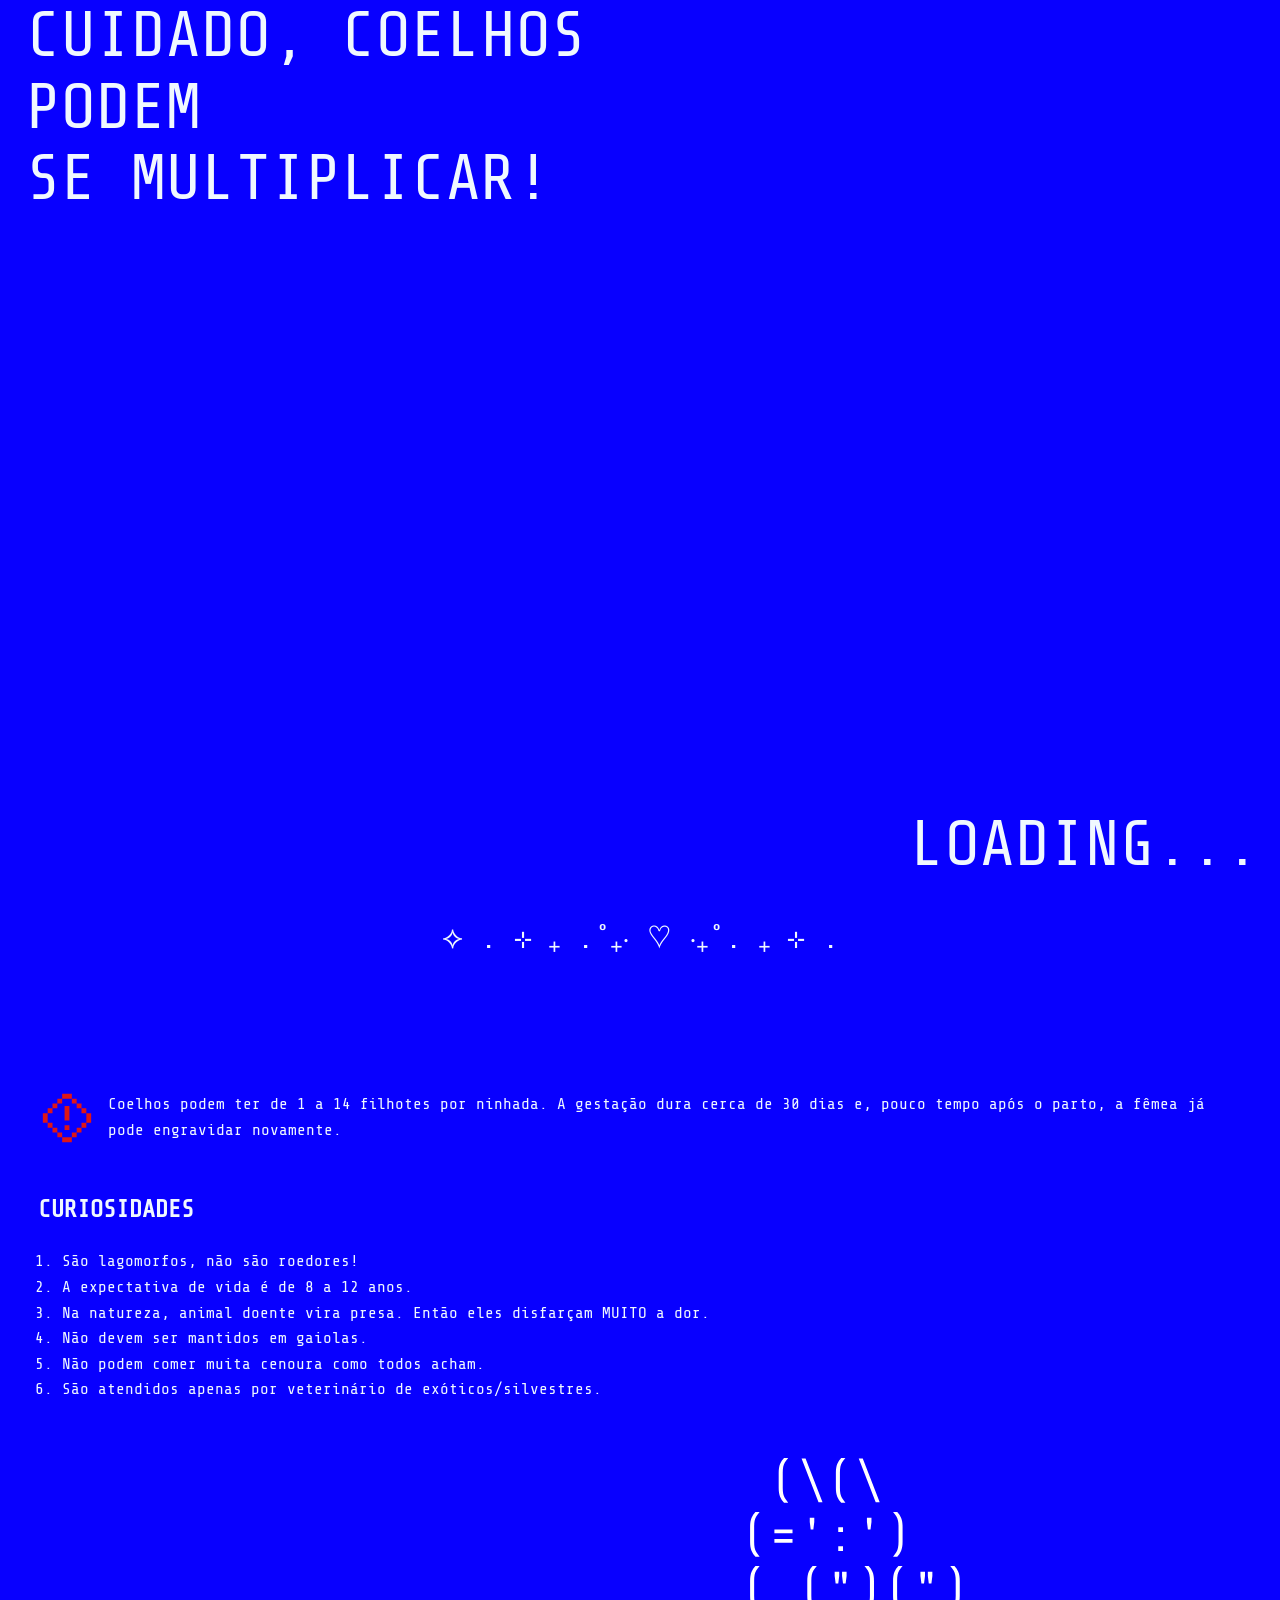
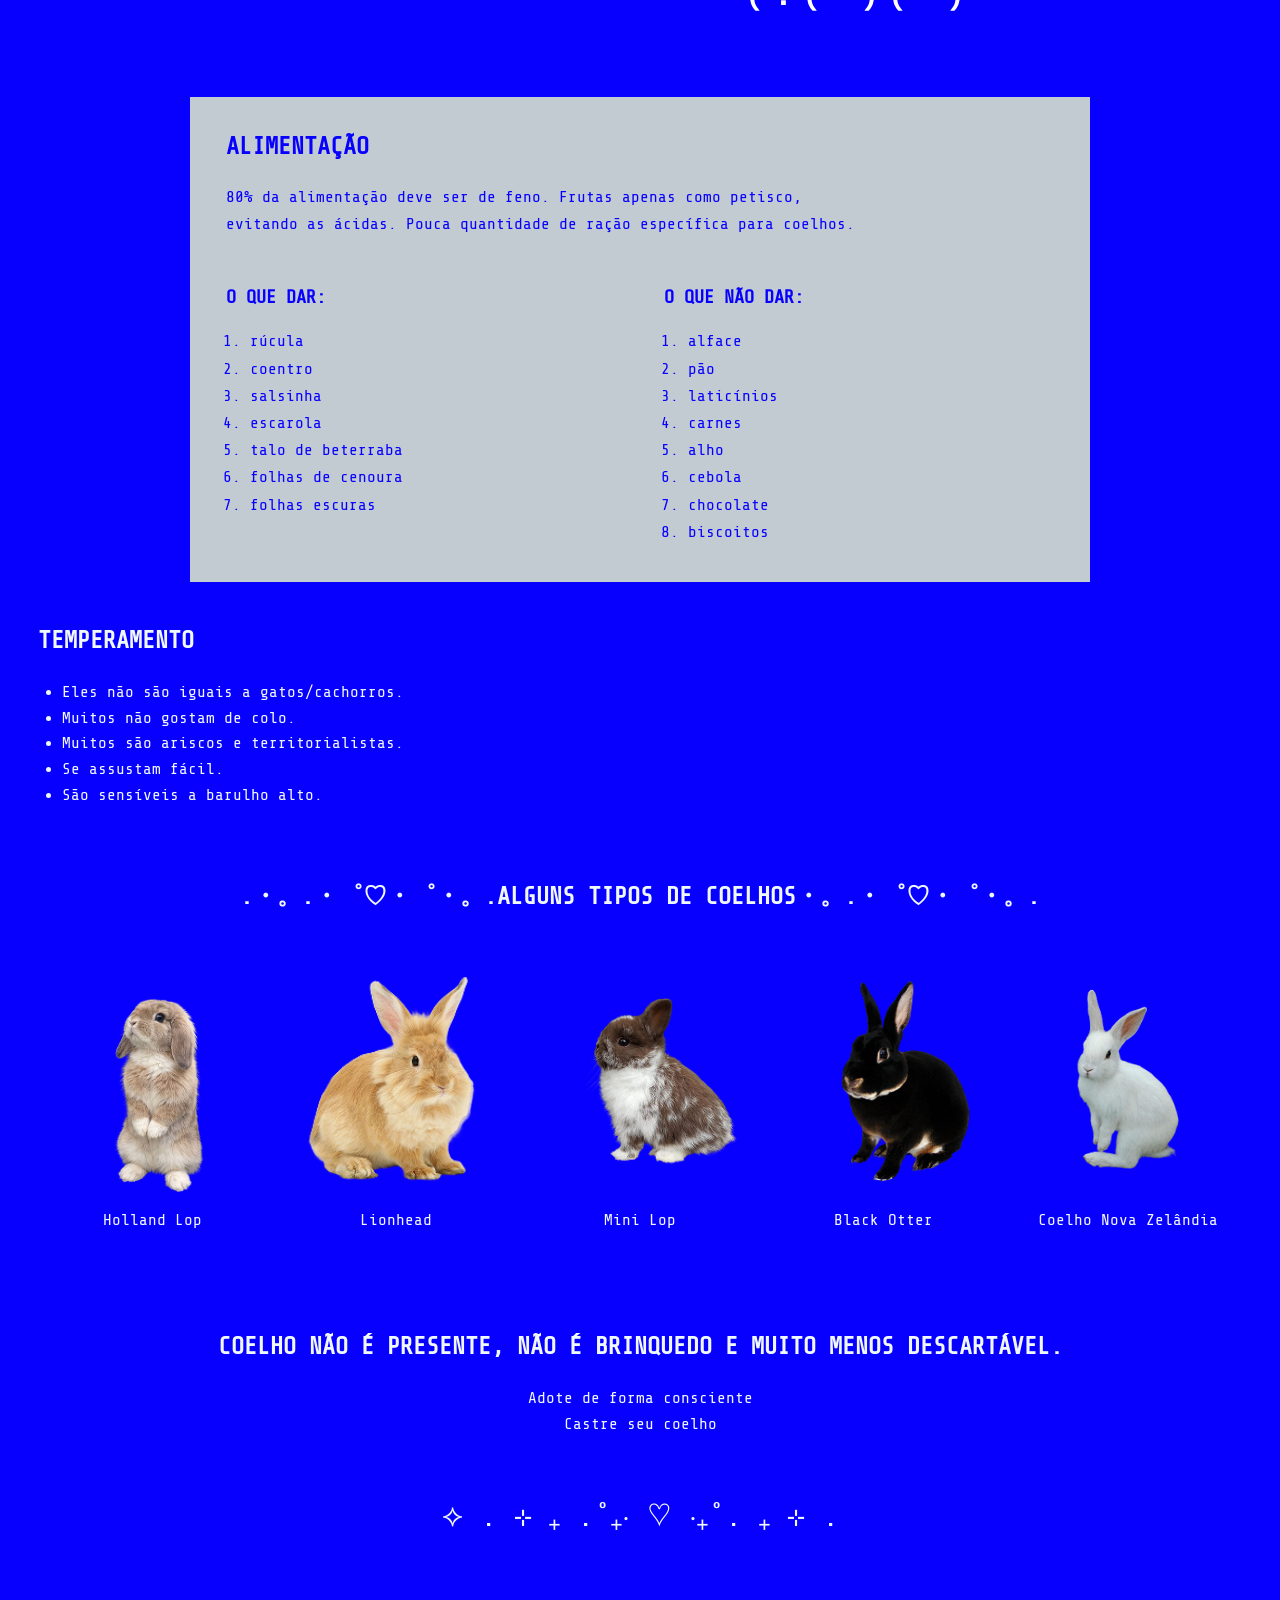
==== commit 3c393cc9: "Atualiza cache do script de animação" ====
--- a/index.html
+++ b/index.html
@@ -7,7 +7,7 @@
     <title>Coelhos</title>
 
     <link rel="stylesheet" href="style.css">
-    <script src="script.js" defer></script>
+    <script src="script.js?v=2" defer></script>
 </head>
 
 <body>
--- a/style.css
+++ b/style.css
@@ -42,7 +42,6 @@
     background: var(--azul);
 }
 
-/* A tela de desenho acompanha o banner e fica atrás do título. */
 #drawingCanvas {
     position: absolute;
     inset: 0;
@@ -57,6 +56,7 @@
     position: absolute;
     z-index: 1;
     margin: 0;
+    font-weight: 400;
 }
 
 .title--principal {
@@ -130,7 +130,6 @@
     height: auto;
 }
 
-/* Box de alimentação: fundo cinza, texto azul e duas colunas. */
 .section--info-food-area {
     width: min(100%, 900px);
     margin: 40px auto;
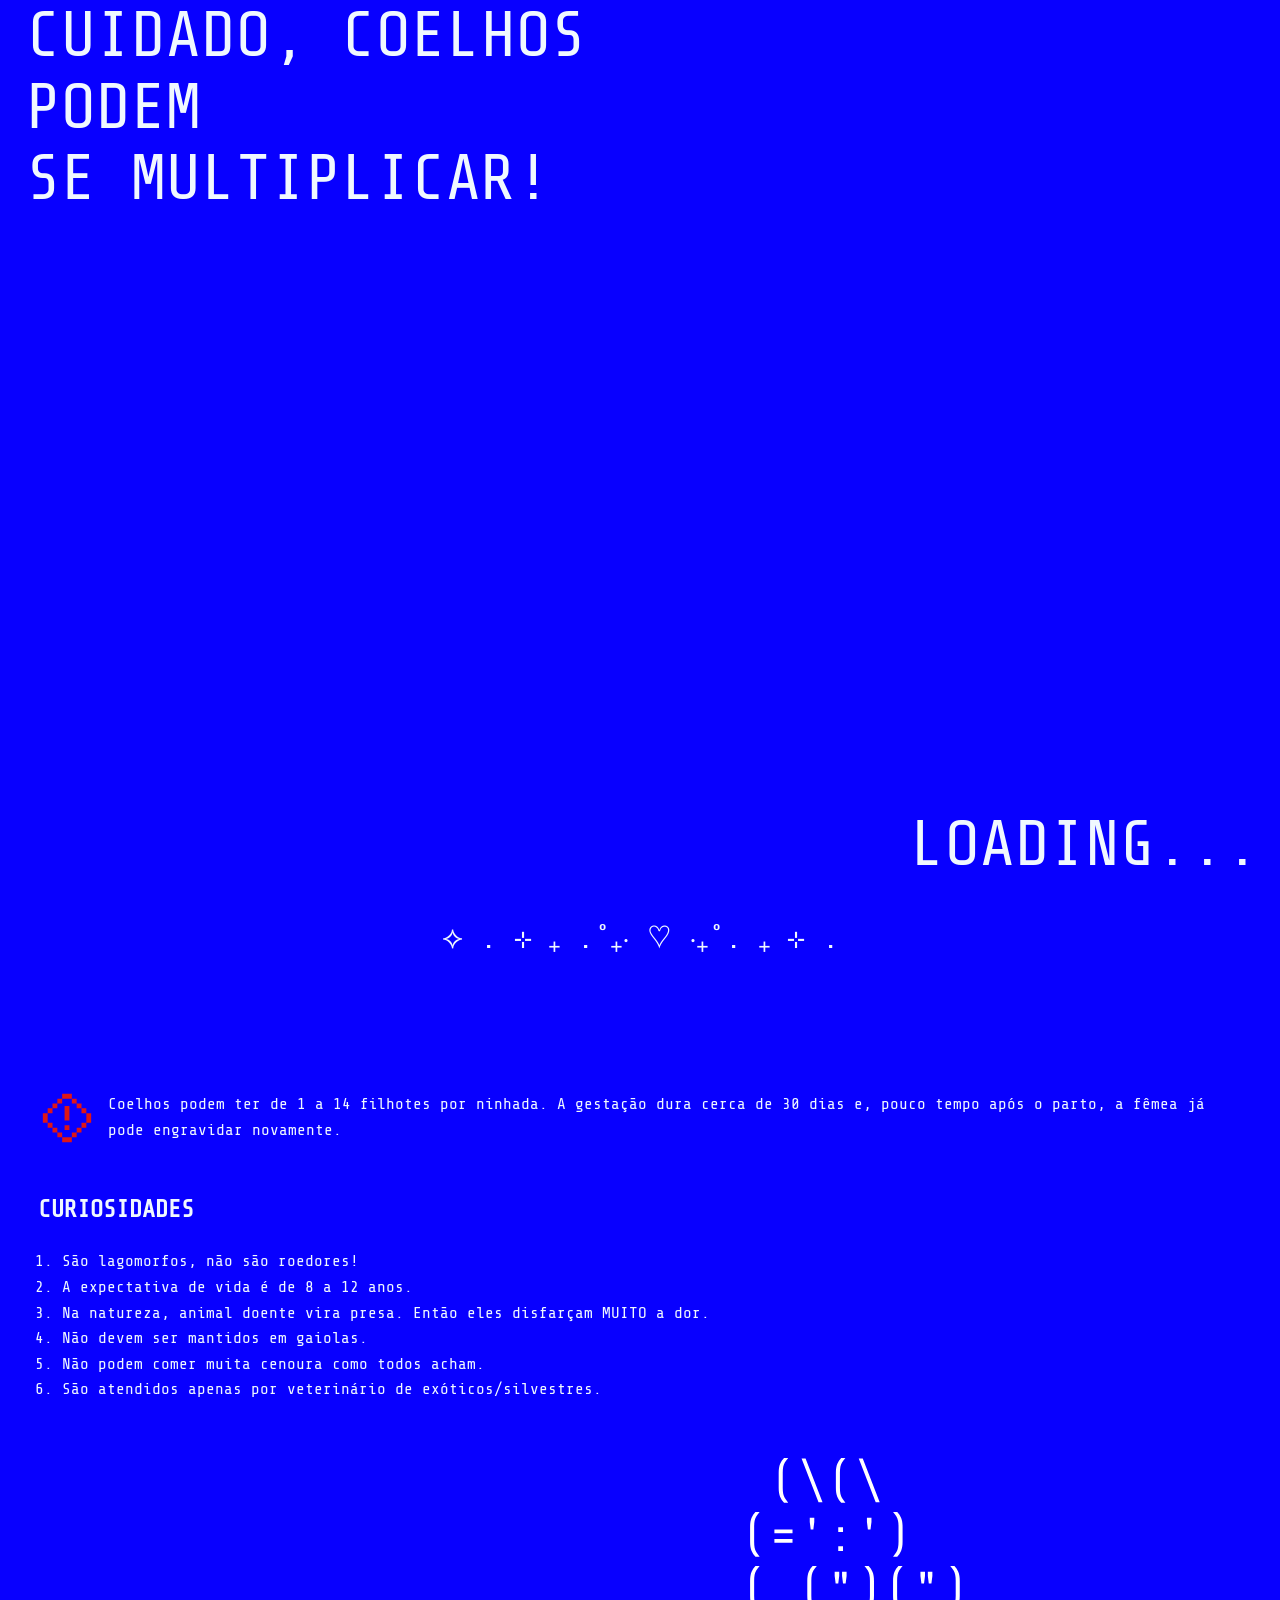
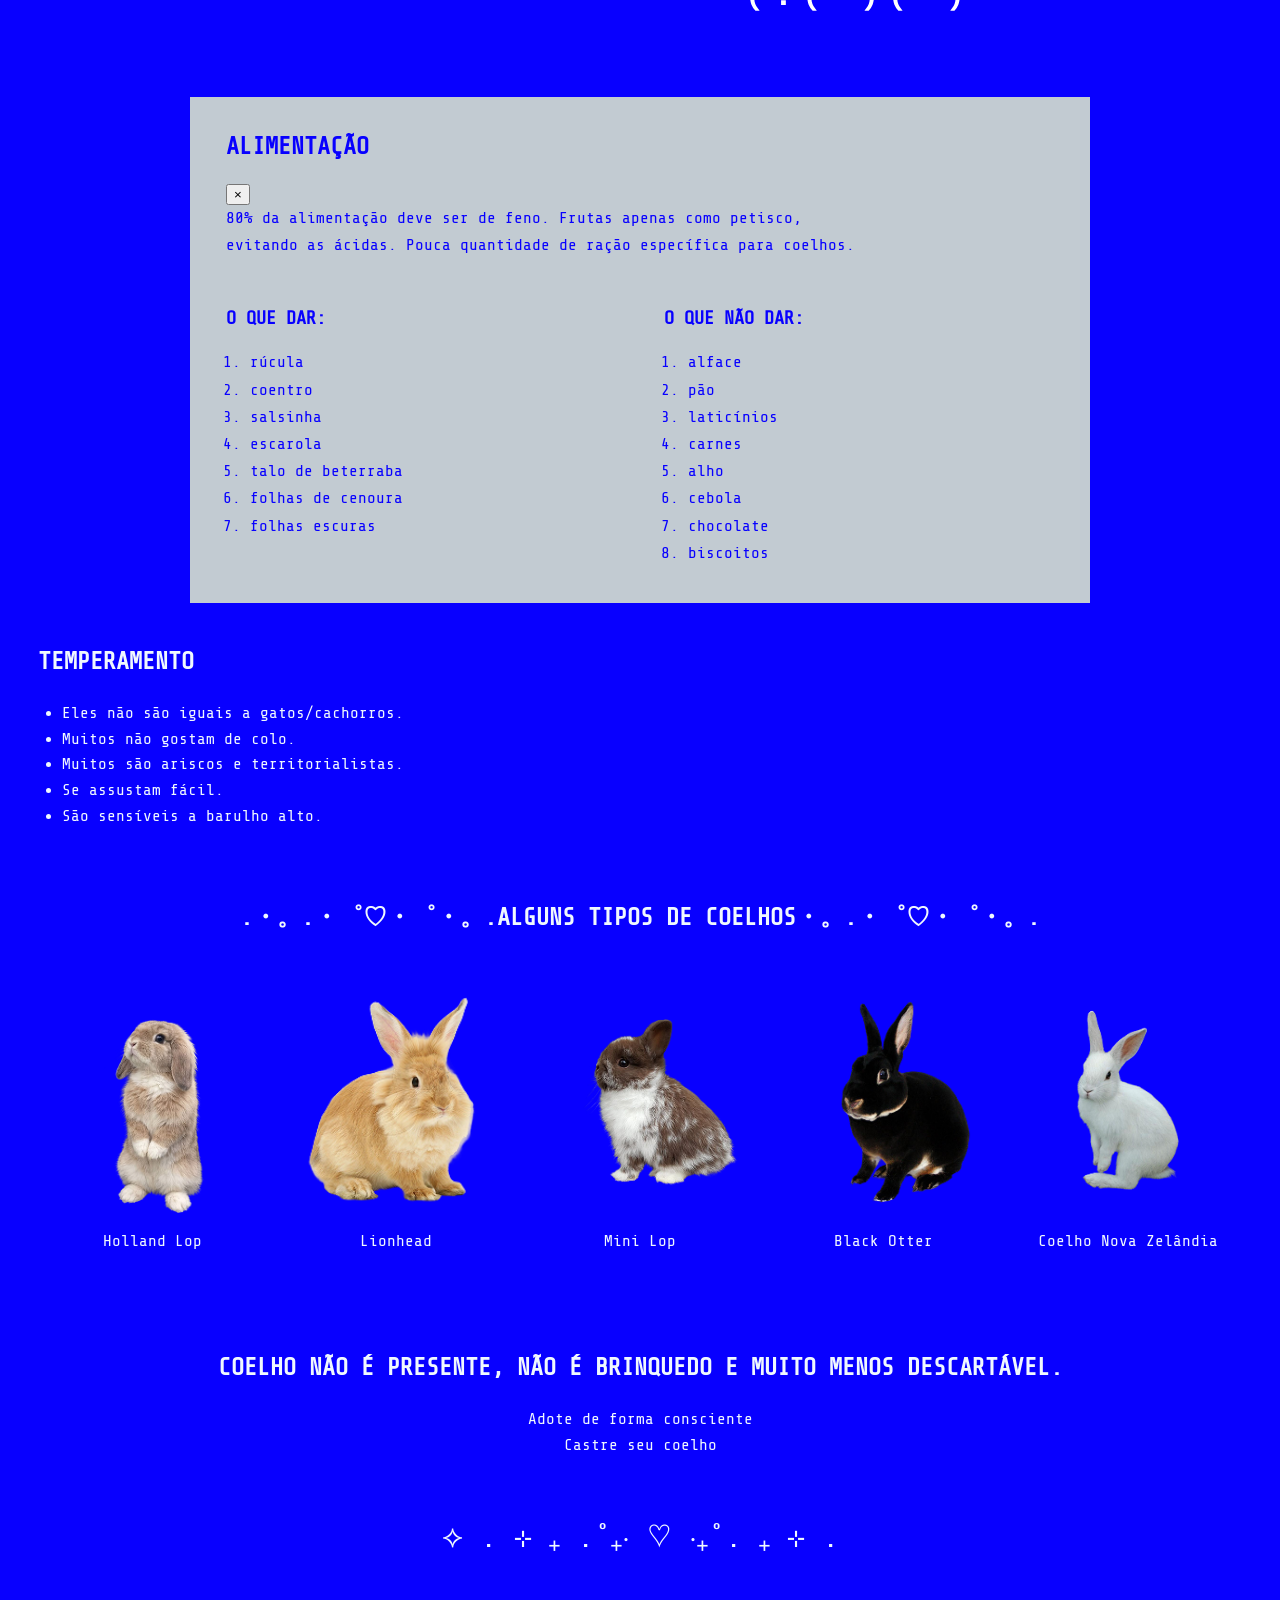
==== commit 58805613: "Adiciona janela estilo Windows 95 à alimentação" ====
--- a/index.html
+++ b/index.html
@@ -7,7 +7,7 @@
     <title>Coelhos</title>
 
     <link rel="stylesheet" href="style.css">
-    <script src="script.js?v=2" defer></script>
+    <script src="script.js?v=3" defer></script>
 </head>
 
 <body>
@@ -49,8 +49,12 @@
             <img src="imagem/bunny-text.svg" alt="Coelho desenhado com caracteres especiais" loading="lazy" decoding="async">
         </div>
 
-        <section class="section--info-food-area" aria-labelledby="titulo-alimentacao">
-            <h2 id="titulo-alimentacao">ALIMENTAÇÃO</h2>
+        <section class="section--info-food-area" aria-labelledby="titulo-alimentacao" id="janela-alimentacao">
+            <div class="food-window__titlebar">
+                <h2 id="titulo-alimentacao">ALIMENTAÇÃO</h2>
+                <button class="food-window__close" type="button" aria-label="Fechar janela de alimentação" title="Fechar">×</button>
+            </div>
+            <div class="food-window__content">
 
             <p class="introducao">
                 80% da alimentação deve ser de feno.
@@ -85,6 +89,7 @@
                         <li>biscoitos</li>
                     </ol>
                 </div>
+            </div>
             </div>
         </section>
 
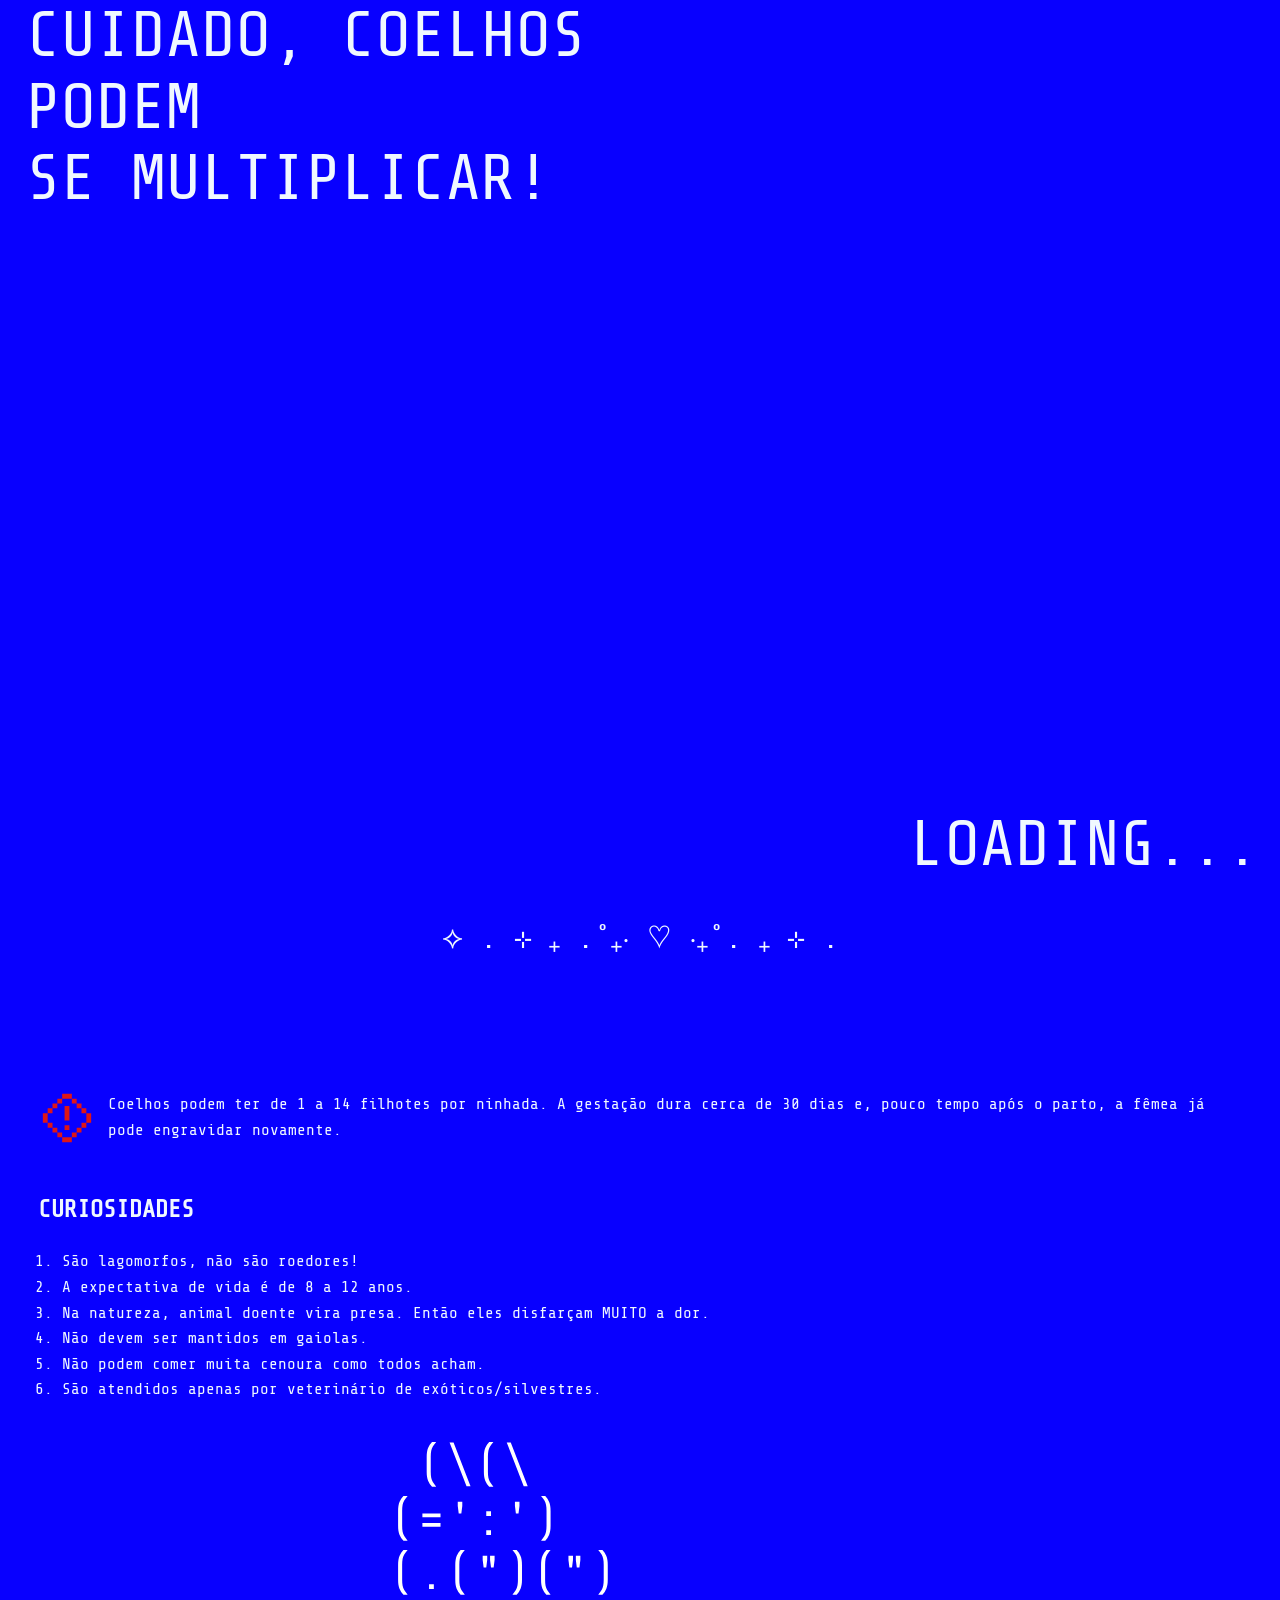
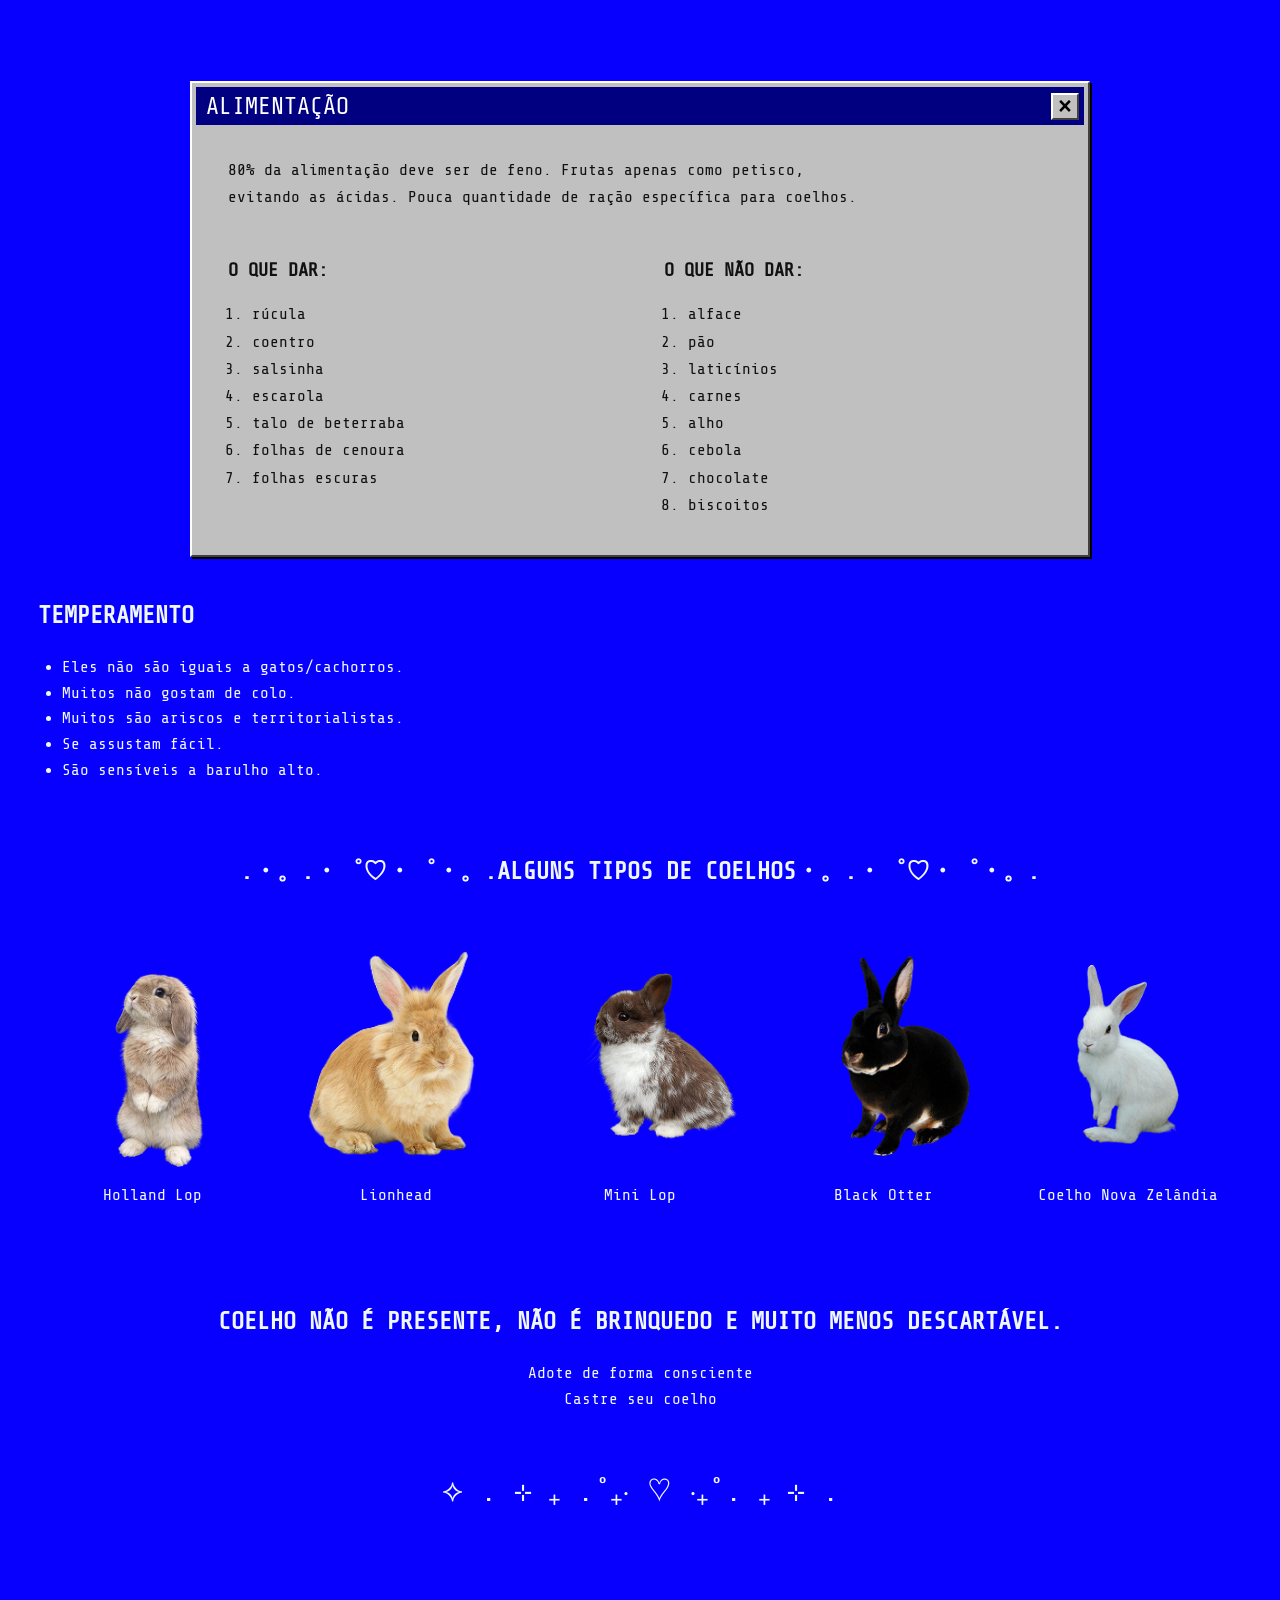
==== commit 892dd494: "Move ilustração para lateral das curiosidades" ====
--- a/index.html
+++ b/index.html
@@ -32,7 +32,7 @@
 
     <main id="conteudo">
         <section class="section--facts-area" aria-labelledby="titulo-curiosidades">
-            <div>
+            <div class="facts__text">
                 <h2 id="titulo-curiosidades">CURIOSIDADES</h2>
                 <ol>
                     <li>São lagomorfos, não são roedores!</li>
@@ -43,11 +43,10 @@
                     <li>São atendidos apenas por veterinário de exóticos/silvestres.</li>
                 </ol>
             </div>
+            <div class="img--bunny-text">
+                <img src="imagem/bunny-text.svg" alt="Coelho desenhado com caracteres especiais" loading="lazy" decoding="async">
+            </div>
         </section>
-
-        <div class="img--bunny-text">
-            <img src="imagem/bunny-text.svg" alt="Coelho desenhado com caracteres especiais" loading="lazy" decoding="async">
-        </div>
 
         <section class="section--info-food-area" aria-labelledby="titulo-alimentacao" id="janela-alimentacao">
             <div class="food-window__titlebar">
--- a/style.css
+++ b/style.css
@@ -119,7 +119,7 @@
 .img--bunny-text {
     display: flex;
     width: min(100%, 500px);
-    margin-left: auto;
+    margin-inline: auto;
     padding-top: 20px;
     padding-bottom: 40px;
 }
@@ -133,13 +133,57 @@
 .section--info-food-area {
     width: min(100%, 900px);
     margin: 40px auto;
-    padding: clamp(24px, 4vw, 36px);
-    background: var(--cinza-alimentacao);
-    color: var(--azul);
-}
-
-.section--info-food-area h2 {
-    margin: 0 0 24px;
+    padding: 4px;
+    background: #c0c0c0;
+    color: #111;
+    border: 2px solid;
+    border-color: #ffffff #404040 #404040 #ffffff;
+    box-shadow: 2px 2px 0 #000000;
+}
+
+.food-window__titlebar {
+    display: flex;
+    align-items: center;
+    justify-content: space-between;
+    min-height: 38px;
+    padding: 4px 5px 4px 10px;
+    background: #000080;
+    color: #fff;
+}
+
+.food-window__titlebar h2 {
+    margin: 0;
+    font-size: clamp(1.1rem, 2.5vw, 1.5rem);
+    font-weight: 400;
+}
+
+.food-window__close {
+    display: grid;
+    place-items: center;
+    flex: 0 0 28px;
+    width: 28px;
+    height: 27px;
+    padding: 0 0 3px;
+    border: 2px solid;
+    border-color: #ffffff #404040 #404040 #ffffff;
+    border-radius: 0;
+    background: #c0c0c0;
+    color: #000;
+    font: bold 23px/1 Arial, sans-serif;
+    cursor: pointer;
+}
+
+.food-window__close:active {
+    border-color: #404040 #ffffff #ffffff #404040;
+    padding: 1px 0 2px 1px;
+}
+
+.food-window__content {
+    padding: clamp(20px, 4vw, 32px);
+}
+
+.section--info-food-area[hidden] {
+    display: none;
 }
 
 .introducao {
@@ -197,6 +241,18 @@
     height: 220px;
     margin-inline: auto;
     object-fit: contain;
+    transition: transform 240ms cubic-bezier(0.2, 0.8, 0.2, 1);
+    transform-origin: center;
+}
+
+.section--types-area img:hover {
+    transform: scale(1.09);
+}
+
+@media (prefers-reduced-motion: reduce) {
+    .section--types-area img {
+        transition: none;
+    }
 }
 
 .section--types-area p {
